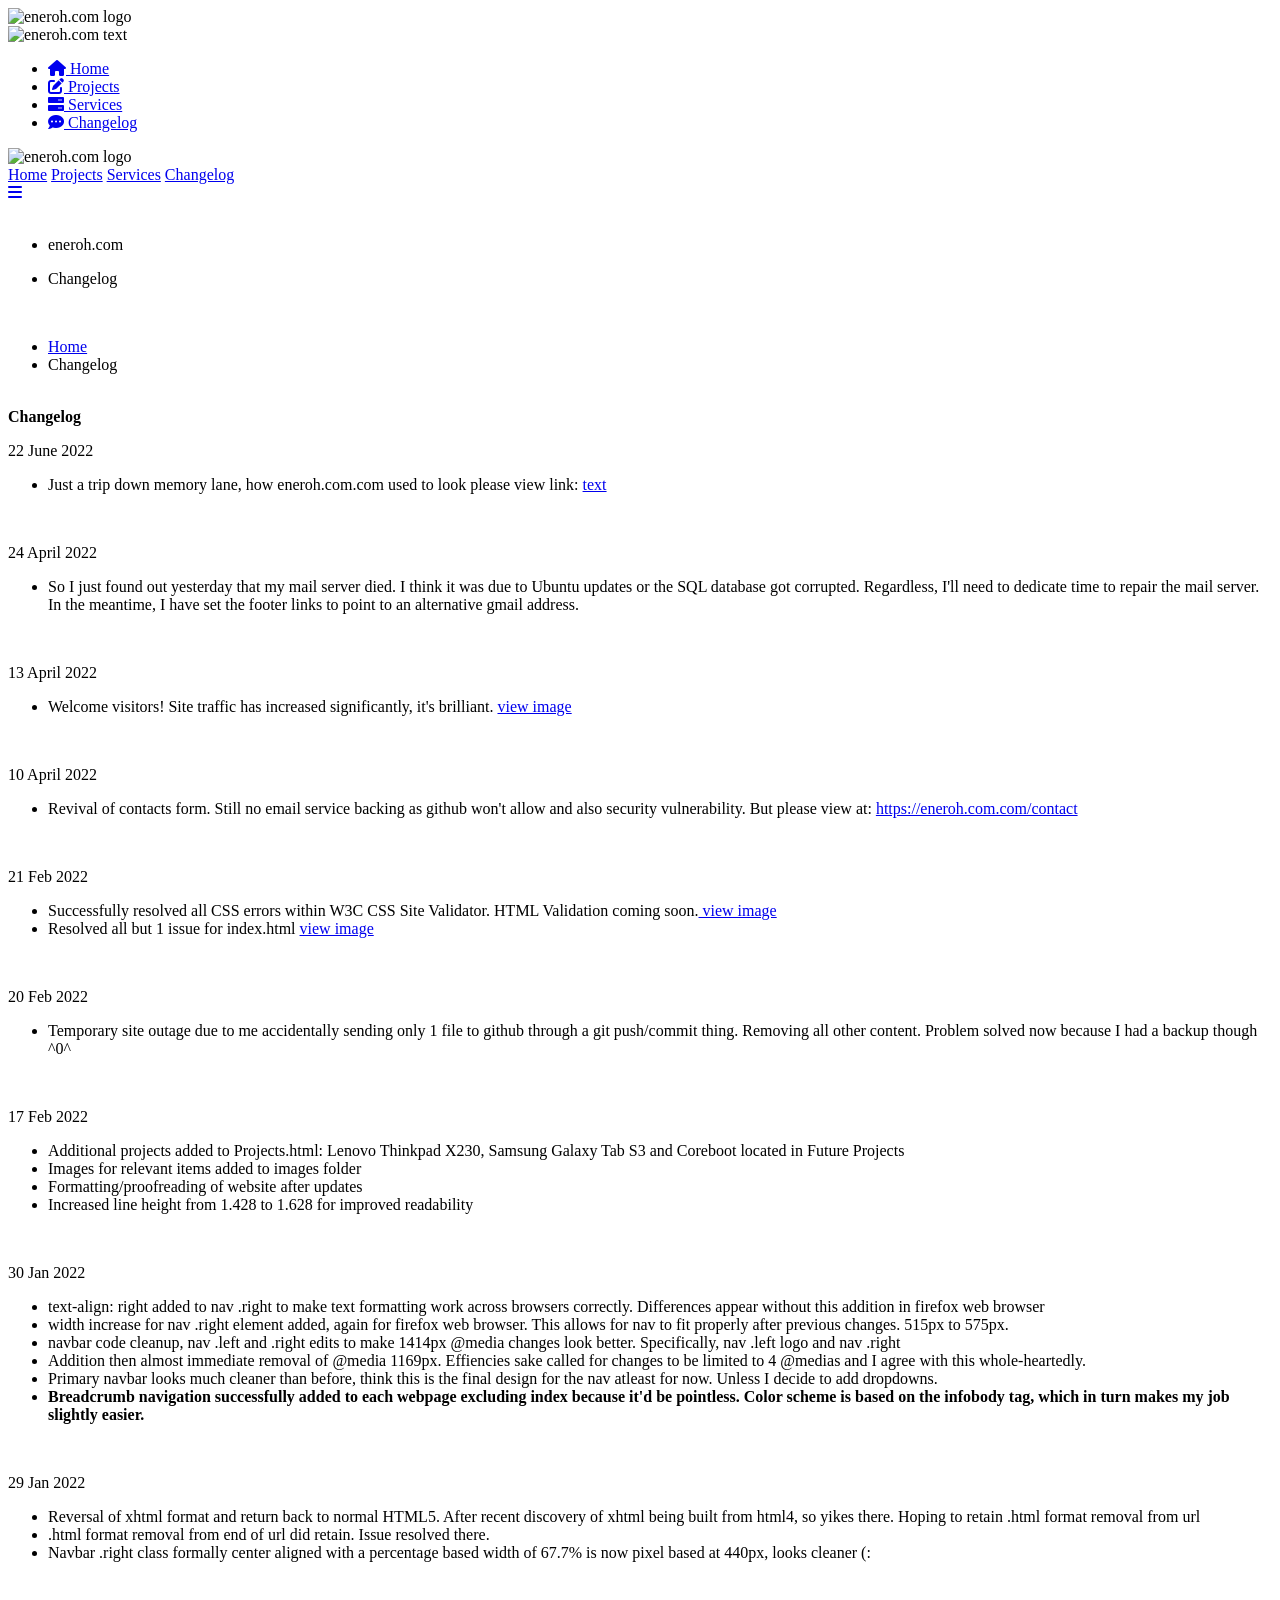
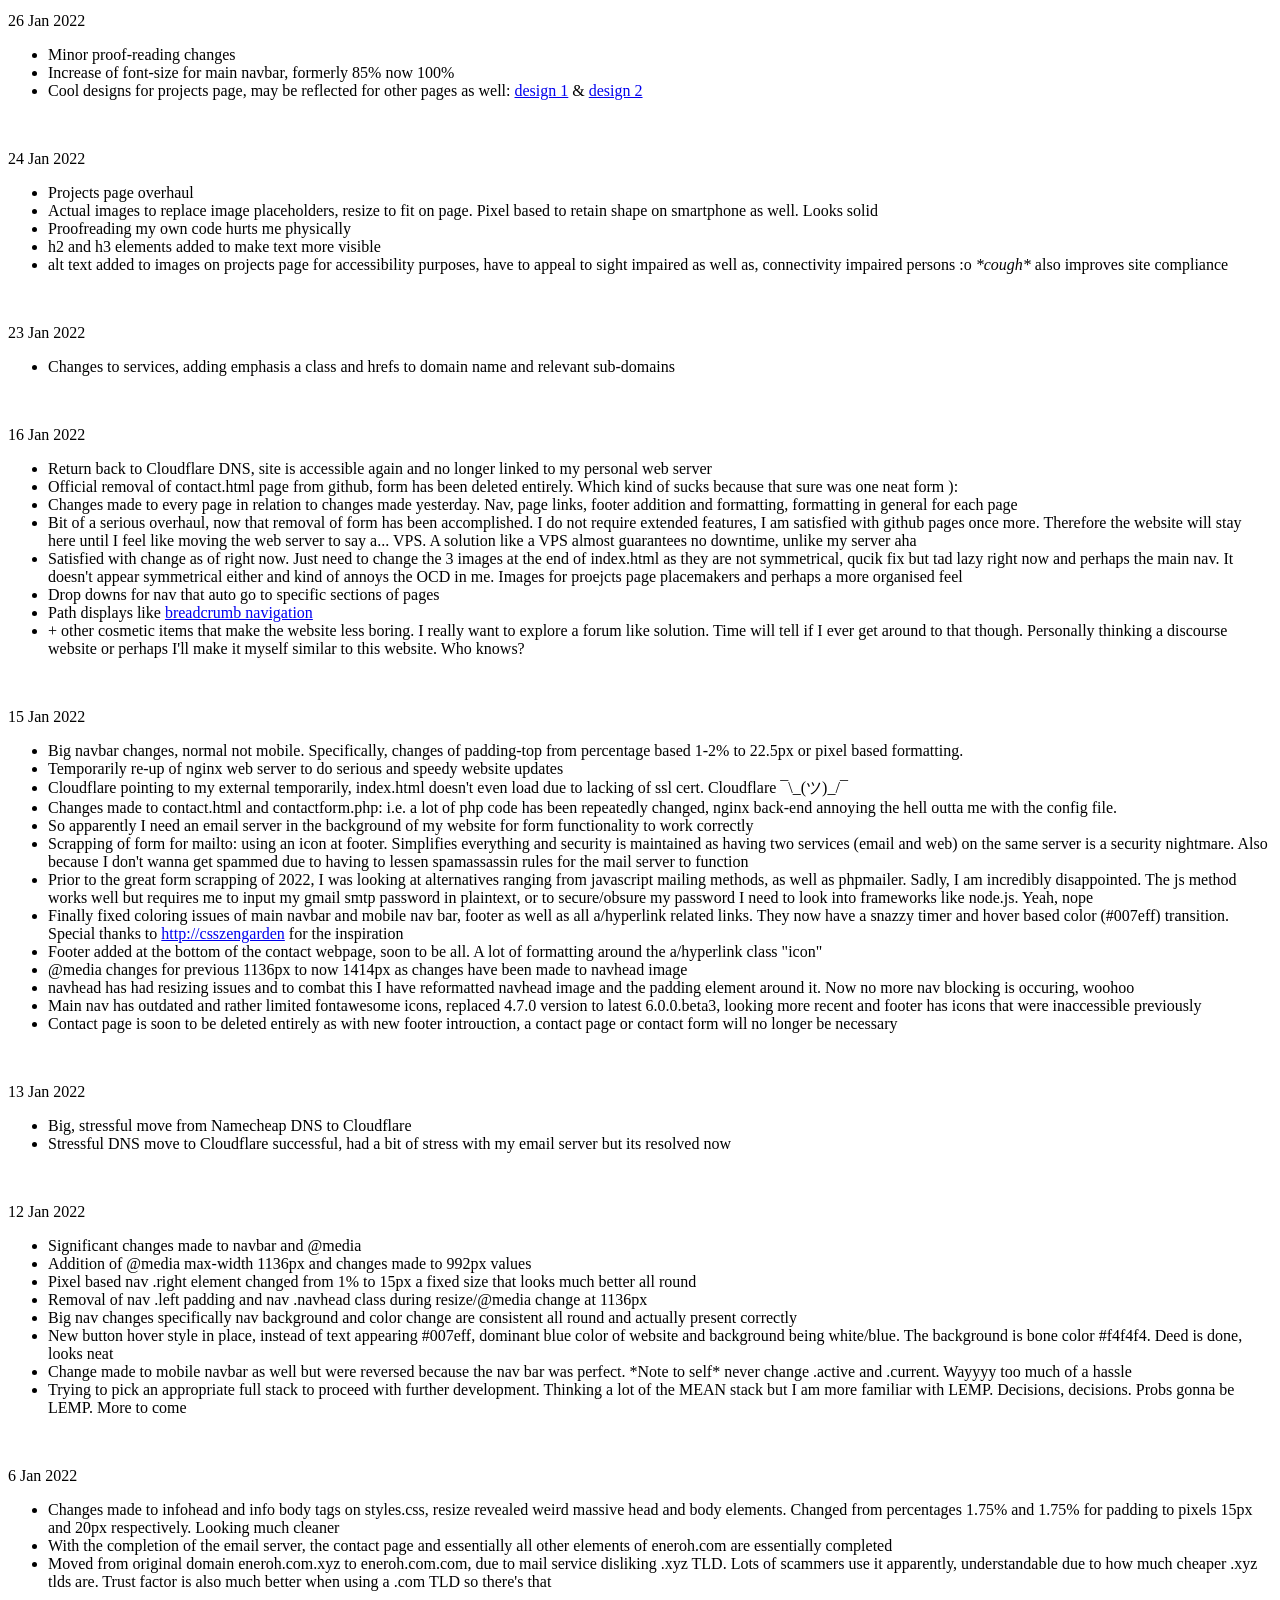
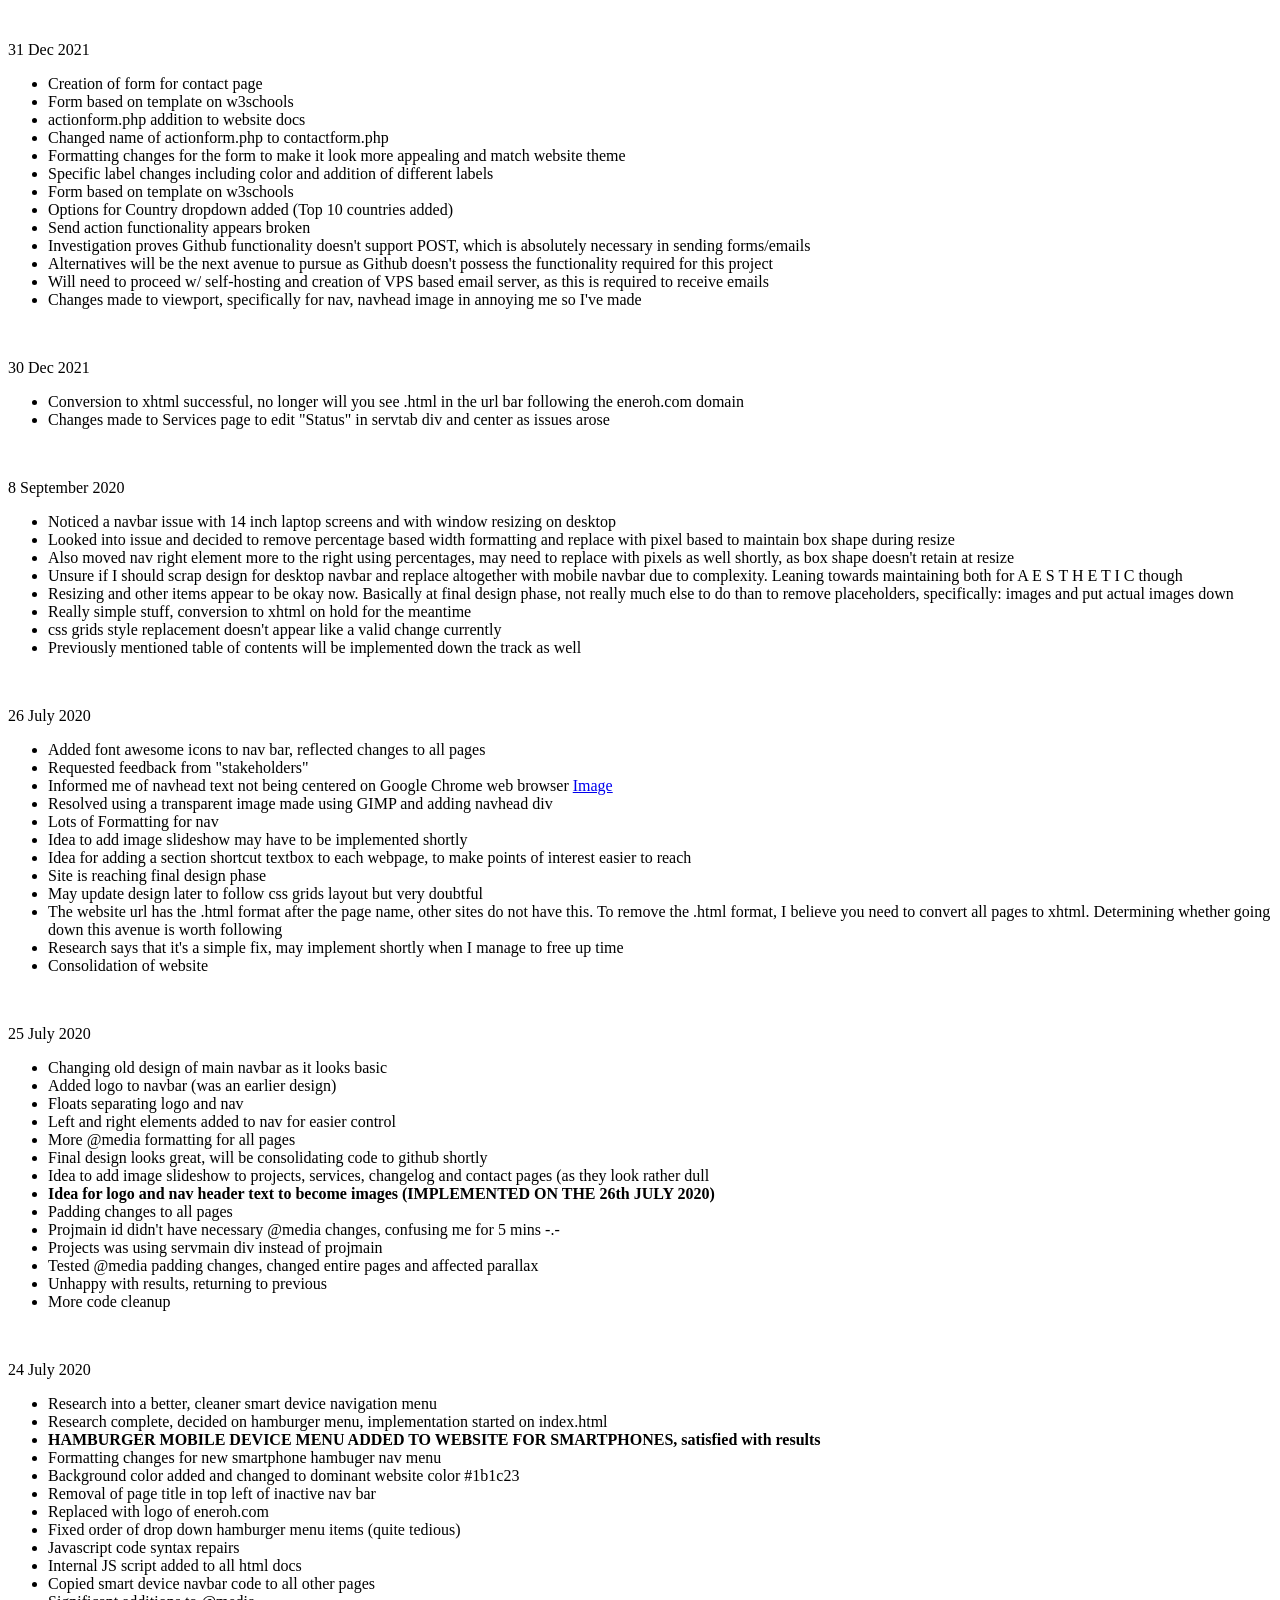
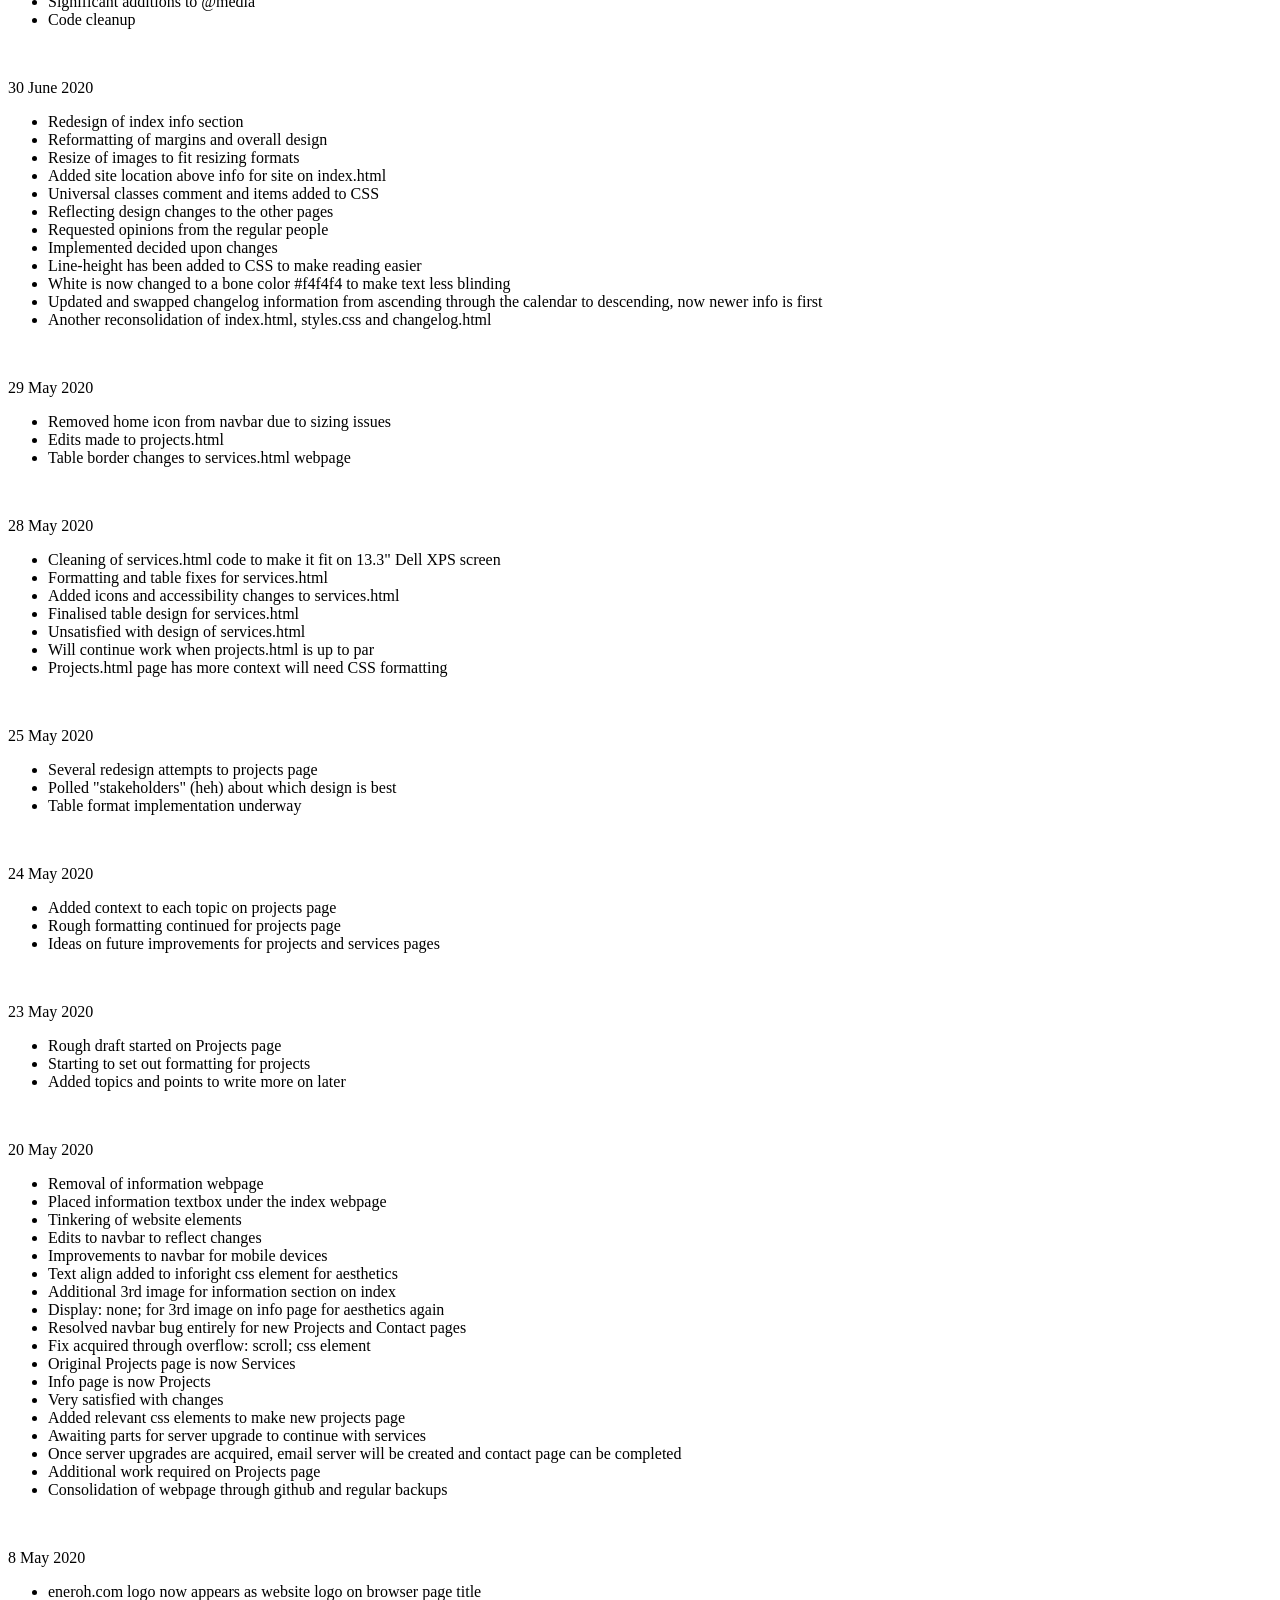
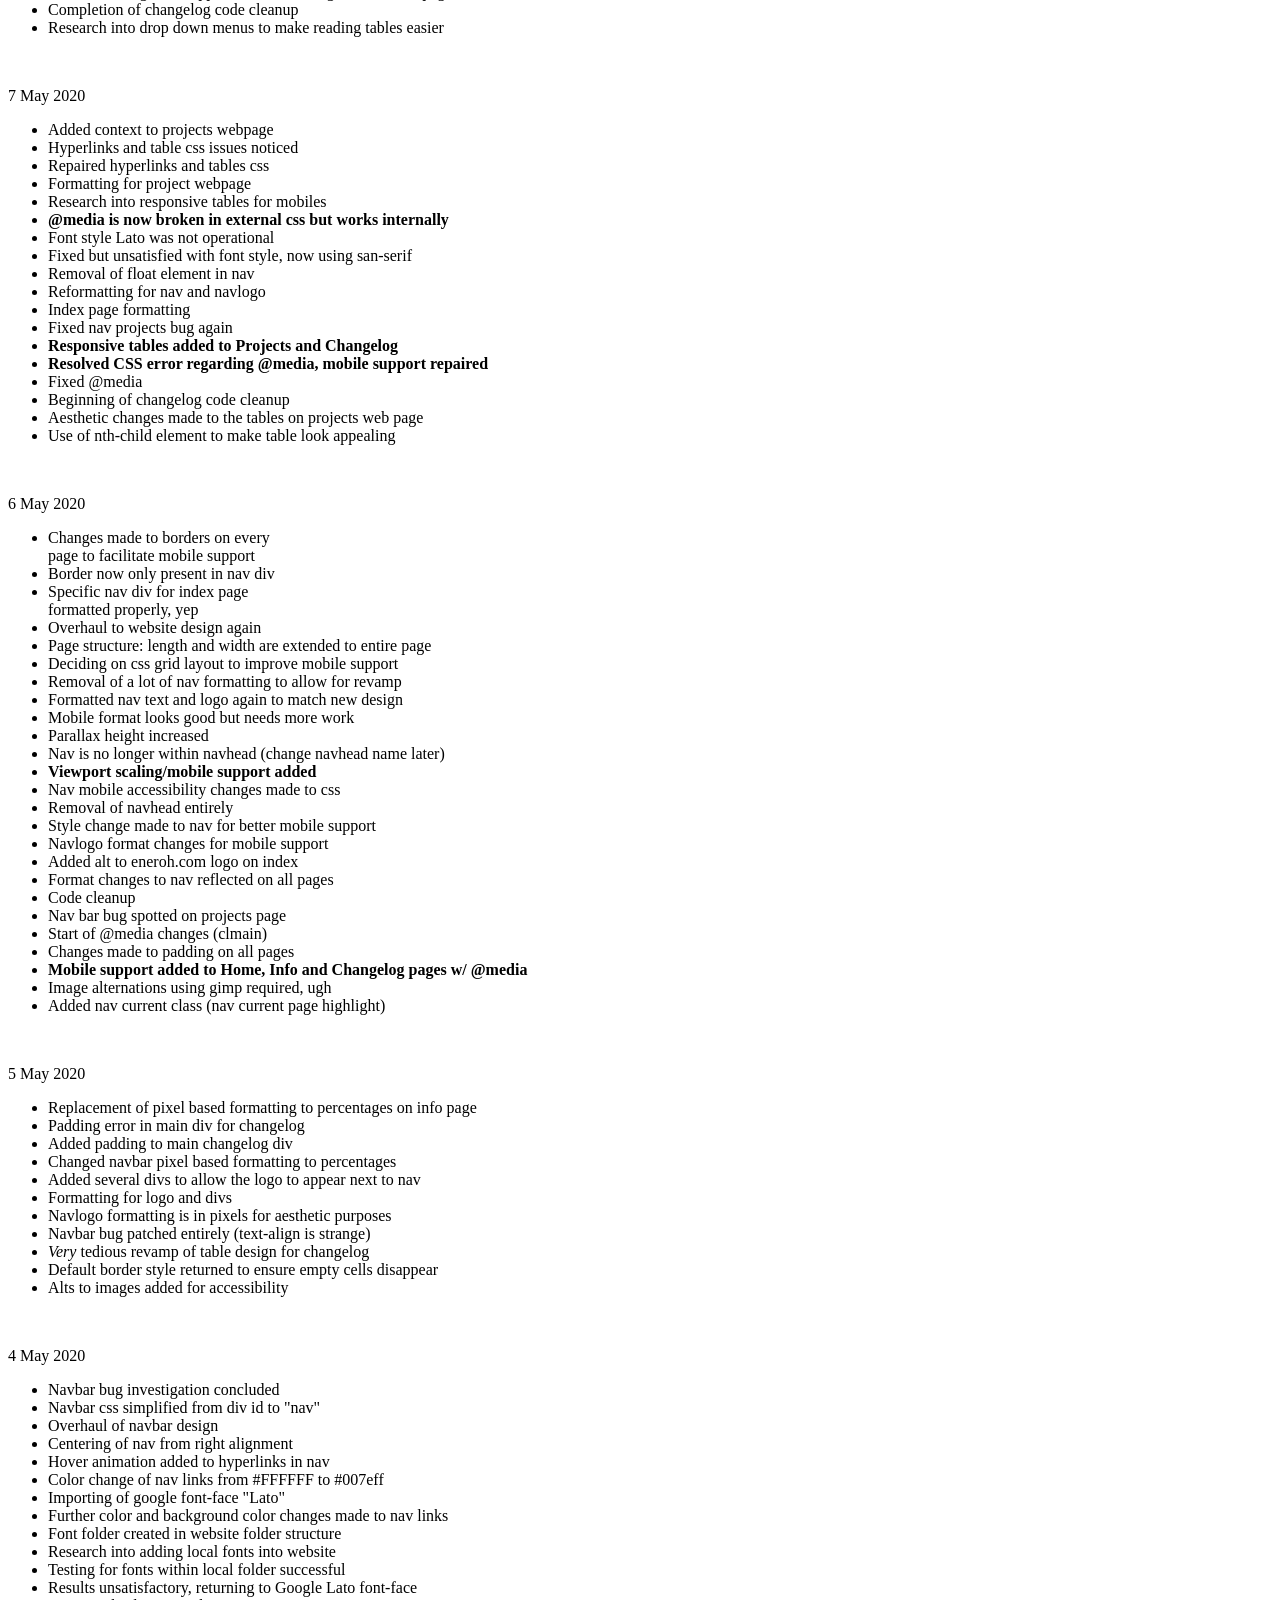
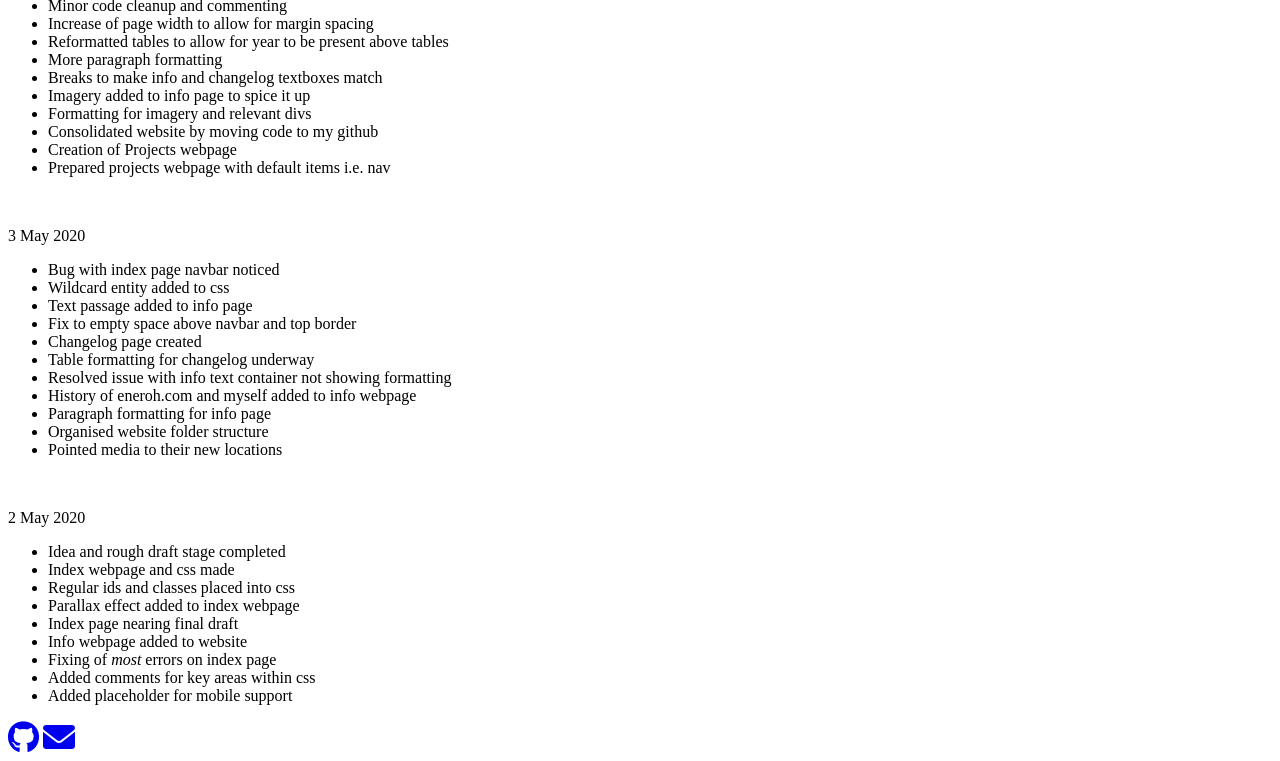
==== changelog.html @ 79eb27e5 "Update changelog.html" ====
<!DOCTYPE html>
<html>
	<head><title>Changelog | eneroh.com</title>
	<link rel="stylesheet" href="styles/styles.css">
	<link rel="stylesheet" href="https://cdnjs.cloudflare.com/ajax/libs/font-awesome/6.0.0-beta3/css/all.min.css">
	<link rel="icon" type="image/x-icon" href="../images/eneroh.png">
	<meta name="viewport" content="width=device-width, initial-scale=1.0">
	</head>
	<body>
		<section id="changelog">
			<nav>	
				<div class="left">
					<img src="../images/eneroh.png" alt="eneroh.com logo" width="48px">
					<div class="navhead">
						<img src="../images/navhead.png" alt="eneroh.com text" width="210px">
					</div>
				</div>
				<div class="right">
					<ul>	
						<li><a href="/index">
						<i class="fa-solid fa-house"></i> Home</a></li>
						<li><a href="/projects">
						<i class="fa-solid fa-pen-to-square"></i> Projects</a></li>
						<li><a href="/services">
						<i class="fa-solid fa-server"></i> Services</a></li>
						<li><a class="current" href="#">
						<i class="fa-solid fa-comment-dots"></i> Changelog</a></li>
					</ul>
				</div>
			</nav>
			<div class="navcont">
				<div class="navmain">
					<div class="navlogo">
						<img src="../images/eneroh.png" alt="eneroh.com logo" width="45px">
					</div>
					<div id="navitems">
						<a href="/index">Home</a>
						<a href="/projects">Projects</a>
						<a href="/services">Services</a>
						<a href="/#" class="active">Changelog</a>
					</div>
				<a href="javascript:void(0);" class="icon" onclick="myFunction()">
				<i class="fa fa-bars"></i>
				</a>
				</div>
			</div>
			<div id="clmain">
				<br>
				<div class="pagehead">
					<div class="pageleft"><ul><li>eneroh.com</li></ul></div>
					<div class="pageright"><ul><li>Changelog</li></ul></div>
				</div>
				<br>
					<ul class="breadcrumb">
 						<li><a href="/index">Home</a></li>
						<li>Changelog</li>
					</ul>
				<br>
				<div class="infohead"><b>Changelog</b></div>
				<div class="infobody">
					<p>22 June 2022</p>
				<ul>
					<li>Just a trip down memory lane, how eneroh.com.com used to look please view link: <a class="emphasis" href="../images/older_design.png">text</a></li>
				</ul>
				<br>
					<p>24 April 2022</p>
				<ul>
					<li>So I just found out yesterday that my mail server died. I think it was due to Ubuntu updates or the SQL database got corrupted. Regardless, I'll need to dedicate time to repair the mail server. In the meantime, I have set the footer links to point to an alternative gmail address.</li>
				</ul>
				<br>
					<p>13 April 2022</p>
				<ul>
					<li>Welcome visitors! Site traffic has increased significantly, it's brilliant. <a class="emphasis" href="../images/brilliant.png">view image</a></li>
				</ul>
				<br>
					<p>10 April 2022</p>
				<ul>
					<li>Revival of contacts form. Still no email service backing as github won't allow and also security vulnerability. But please view at: <a class="emphasis" href="https://eneroh.com.com/contact">https://eneroh.com.com/contact</a></li>
				</ul>
				<br>
					<p>21 Feb 2022</p>
				<ul>
					<li>Successfully resolved all CSS errors within W3C CSS Site Validator. HTML Validation coming soon.<a href="images/w3c_css.png" class="emphasis" alt"picture of successful w3c css validation"> view image</a></li>
					<li>Resolved all but 1 issue for index.html <a href="w3c_index.png" class="emphasis" alt="picture of successful index.html validation">view image</a></li>
				</ul>
				<br>
					<p>20 Feb 2022</p>
				<ul>
					<li>Temporary site outage due to me accidentally sending only 1 file to github through a git push/commit thing. Removing all other content.  Problem solved now because I had a backup though ^0^</li>
				</ul>
				<br>
					<p>17 Feb 2022</p>
				<ul>
					<li>Additional projects added to Projects.html: Lenovo Thinkpad X230, Samsung Galaxy Tab S3 and Coreboot located in Future Projects</li>
					<li>Images for relevant items added to images folder</li>
					<li>Formatting/proofreading of website after updates</li>
					<li>Increased line height from 1.428 to 1.628 for improved readability</li>
				</ul>
				<br>
					<p>30 Jan 2022</p>
				<ul>
					<li>text-align: right added to nav .right to make text formatting work across browsers correctly. Differences appear without this addition in firefox web browser</li>
					<li>width increase for nav .right element added, again for firefox web browser. This allows for nav to fit properly after previous changes. 515px to 575px.</li>
					<li>navbar code cleanup, nav .left and .right edits to make 1414px @media changes look better. Specifically, nav .left logo and nav .right</li>
					<li>Addition then almost immediate removal of @media 1169px. Effiencies sake called for changes to be limited to 4 @medias and I agree with this whole-heartedly.</li>
					<li>Primary navbar looks much cleaner than before, think this is the final design for the nav atleast for now. Unless I decide to add dropdowns.</li>
					<li><b>Breadcrumb navigation successfully added to each webpage excluding index because it'd be pointless. Color scheme is based on the infobody tag, which in turn makes my job slightly easier.</b></li>
				</ul>
				<br>
					<p>29 Jan 2022</p>
				<ul>
					<li>Reversal of xhtml format and return back to normal HTML5. After recent discovery of xhtml being built from html4, so yikes there. Hoping to retain .html format removal from url</li>
					<li>.html format removal from end of url did retain. Issue resolved there.</li>
					<li>Navbar .right class formally center aligned with a percentage based width of 67.7% is now pixel based at 440px, looks cleaner (:</li>
				</ul>
				<br>
					<p>26 Jan 2022</p>
				<ul>
					<li>Minor proof-reading changes</li>
					<li>Increase of font-size for main navbar, formerly 85% now 100%</li>
					<li>Cool designs for projects page, may be reflected for other pages as well: <a class="emphasis" href="https://raw.githubusercontent.com/Eneroh/Eneroh.github.io/master/images/design01.png">design 1</a> & <a class="emphasis" href="https://raw.githubusercontent.com/Eneroh/Eneroh.github.io/master/images/design02.png">design 2</a></li>
				</ul>
				<br>
					<p>24 Jan 2022</p>
				<ul>
					<li>Projects page overhaul</li>
					<li>Actual images to replace image placeholders, resize to fit on page. Pixel based to retain shape on smartphone as well. Looks solid</li>
					<li>Proofreading my own code hurts me physically</li>
					<li>h2 and h3 elements added to make text more visible</li>
					<li>alt text added to images on projects page for accessibility purposes, have to appeal to sight impaired as well as, connectivity impaired persons :o <i>*cough*</i> also improves site compliance</li>
				</ul>
				<br>
					<p>23 Jan 2022</p>
				<ul>
					<li>Changes to services, adding emphasis a class and hrefs to domain name and relevant sub-domains</li>
				</ul>
				<br>
					<p>16 Jan 2022</p>
				<ul>
					<li>Return back to Cloudflare DNS, site is accessible again and no longer linked to my personal web server</li>
					<li>Official removal of contact.html page from github, form has been deleted entirely. Which kind of sucks because that sure was one neat form ):</li>
					<li>Changes made to every page in relation to changes made yesterday. Nav, page links, footer addition and formatting, formatting in general for each page</li>
					<li>Bit of a serious overhaul, now that removal of form has been accomplished. I do not require extended features, I am satisfied with github pages once more.
					Therefore the website will stay here until I feel like moving the web server to say a... VPS. A solution like a VPS almost guarantees no downtime, unlike my server aha</li>
					<li>Satisfied with change as of right now. Just need to change the 3 images at the end of index.html as they are not symmetrical, qucik fix but tad lazy right now and perhaps the main nav.
					It doesn't appear symmetrical either and kind of annoys the OCD in me. Images for proejcts page placemakers and perhaps a more organised feel</li>
					<li>Drop downs for nav that auto go to specific sections of pages</li>
					<li>Path displays like <a href="https://www.w3schools.com/howto/howto_css_breadcrumbs.asp">breadcrumb navigation</a></li>
					<li>+ other cosmetic items that make the website less boring. I really want to explore a forum like solution. Time will tell if I ever get around to that though. Personally thinking a discourse website
					or perhaps I'll make it myself similar to this website. Who knows?</li>
				</ul>
				<br>
					<p>15 Jan 2022</p>
				<ul>
					<li>Big navbar changes, normal not mobile. Specifically, changes of padding-top from percentage based 1-2% to 22.5px or pixel based formatting.</li>
					<li>Temporarily re-up of nginx web server to do serious and speedy website updates</li>
					<li>Cloudflare pointing to my external temporarily, index.html doesn't even load due to lacking of ssl cert. Cloudflare ¯\_(ツ)_/¯</li>
					<li>Changes made to contact.html and contactform.php: i.e. a lot of php code has been repeatedly changed, nginx back-end annoying the hell outta me with the config file.</li>
					<li>So apparently I need an email server in the background of my website for form functionality to work correctly</li>
					<li>Scrapping of form for mailto:<myself> using an icon at footer. Simplifies everything and security is maintained as having two services (email and web) on the same server is a security nightmare.
					Also because I don't wanna get spammed due to having to lessen spamassassin rules for the mail server to function</li>
					<li>Prior to the great form scrapping of 2022, I was looking at alternatives ranging from javascript mailing methods, as well as phpmailer. Sadly, I am incredibly disappointed. The js method works well but requires me to 
					input my gmail smtp password in plaintext, or to secure/obsure my password I need to look into frameworks like node.js. Yeah, nope</li>
					<li>Finally fixed coloring issues of main navbar and mobile nav bar, footer as well as all a/hyperlink related links. They now have a snazzy timer and hover based color (#007eff) transition. 
					Special thanks to <a href="http://csszengarden.com">http://csszengarden</a> for the inspiration</li>
					<li>Footer added at the bottom of the contact webpage, soon to be all. A lot of formatting around the a/hyperlink class "icon"</li>
					<li>@media changes for previous 1136px to now 1414px as changes have been made to navhead image</li>
					<li>navhead has had resizing issues and to combat this I have reformatted navhead image and the padding element around it. Now no more nav blocking is occuring, woohoo</li>
					<li>Main nav has outdated and rather limited fontawesome icons, replaced 4.7.0 version to latest 6.0.0.beta3, looking more recent and footer has icons that were inaccessible previously</li>
					<li>Contact page is soon to be deleted entirely as with new footer introuction, a contact page or contact form will no longer be necessary</li>
				</ul>
				<br>
					<p>13 Jan 2022</p>
				<ul>
					<li>Big, stressful move from Namecheap DNS to Cloudflare</li>
					<li>Stressful DNS move to Cloudflare successful, had a bit of stress with my email server but its resolved now</li>
				</ul>
				<br>
					<p>12 Jan 2022</p>
				<ul>
					<li>Significant changes made to navbar and @media</li>
					<li>Addition of @media max-width 1136px and changes made to 992px values</li>
					<li>Pixel based nav .right element changed from 1% to 15px a fixed size that looks much better all round</li>
					<li>Removal of nav .left padding and nav .navhead class during resize/@media change at 1136px</li>
					<li>Big nav changes specifically nav background and color change are consistent all round and actually present correctly</li>
					<li>New button hover style in place, instead of text appearing #007eff, dominant blue color of website and background being white/blue. The background is bone color #f4f4f4. Deed is done, looks neat</li>
					<li>Change made to mobile navbar as well but were reversed because the nav bar was perfect. *Note to self* never change .active and .current. Wayyyy too much of a hassle</li>
					<li>Trying to pick an appropriate full stack to proceed with further development. Thinking a lot of the MEAN stack but I am more familiar with LEMP. Decisions, decisions. Probs gonna be LEMP. More to come</li>
				</ul>
				<br>
					<p>6 Jan 2022</p>
				<ul>
					<li>Changes made to infohead and info body tags on styles.css, resize revealed weird massive head and body elements. Changed from
					percentages 1.75% and 1.75% for padding to pixels 15px and 20px respectively. Looking much cleaner</li>
					<li>With the completion of the email server, the contact page and essentially all other elements of eneroh.com are essentially completed</li>
					<li>Moved from original domain eneroh.com.xyz to eneroh.com.com, due to mail service disliking .xyz TLD. Lots of scammers use it apparently, 
					understandable due to how much cheaper .xyz tlds are. Trust factor is also much better when using a .com TLD so there's that</li>
				</ul>
				<br>
					<p>31 Dec 2021</p>
				<ul>
					<li>Creation of form for contact page</li>
					<li>Form based on template on w3schools</li>
					<li>actionform.php addition to website docs</li>
					<li>Changed name of actionform.php to contactform.php</li>
					<li>Formatting changes for the form to make it look more appealing and match website theme</li>
					<li>Specific label changes including color and addition of different labels</li>
					<li>Form based on template on w3schools</li>
					<li>Options for Country dropdown added (Top 10 countries added)</li>
					<li>Send action functionality appears broken</li>
					<li>Investigation proves Github functionality doesn't support POST, which is absolutely necessary in sending forms/emails</li>
					<li>Alternatives will be the next avenue to pursue as Github doesn't possess the functionality required for this project</li>
					<li>Will need to proceed w/ self-hosting and creation of VPS based email server, as this is required to receive emails</li>
					<li>Changes made to viewport, specifically for nav, navhead image in annoying me so I've made</li>
				</ul>
				<br>
					<p>30 Dec 2021</p>
				<ul>
					<li>Conversion to xhtml successful, no longer will you see .html in the url bar following the eneroh.com domain</li>
					<li>Changes made to Services page to edit "Status" in servtab div and center as issues arose</li>
				</ul>
				<br>
					<p>8 September 2020</p>
				<ul>
					<li>Noticed a navbar issue with 14 inch laptop screens and with window resizing on desktop</li>
					<li>Looked into issue and decided to remove percentage based width formatting and replace with pixel based to maintain box shape during resize</li>
					<li>Also moved nav right element more to the right using percentages, may need to replace with pixels as well shortly, as box shape doesn't retain at resize</li>
					<li>Unsure if I should scrap design for desktop navbar and replace altogether with mobile navbar due to complexity. Leaning towards maintaining both for A E S T H E T I C though</li>
					<li>Resizing and other items appear to be okay now. Basically at final design phase, not really much else to do than to remove placeholders, specifically: images and put actual images down</li>
					<li>Really simple stuff, conversion to xhtml on hold for the meantime</li>
					<li>css grids style replacement doesn't appear like a valid change currently</li>
					<li>Previously mentioned table of contents will be implemented down the track as well</li>
				</ul>
				<br>
					<p>26 July 2020</p>
				<ul>
					<li>Added font awesome icons to nav bar, reflected changes to all pages</li>
					<li>Requested feedback from "stakeholders"</li>
					<li>Informed me of navhead text not being centered on Google Chrome web browser <a href="../images/navissue.png">Image</a></li>
					<li>Resolved using a transparent image made using GIMP and adding navhead div</li>
					<li>Lots of Formatting for nav</li>
					<li>Idea to add image slideshow may have to be implemented shortly</li>
					<li>Idea for adding a section shortcut textbox to each webpage, to make points of interest easier to reach</li>
					<li>Site is reaching final design phase</li>
					<li>May update design later to follow css grids layout but very doubtful</li>
					<li>The website url has the .html format after the page name, other sites do not have this. To remove the .html format, I believe you need to convert all pages to xhtml. Determining whether going down this avenue is worth following</li>
					<li>Research says that it's a simple fix, may implement shortly when I manage to free up time</li>
					<li>Consolidation of website</li>
				</ul>
				<br>
					<p>25 July 2020</p>
				<ul>
					<li>Changing old design of main navbar as it looks basic</li>
					<li>Added logo to navbar (was an earlier design)</li>
					<li>Floats separating logo and nav</li>
					<li>Left and right elements added to nav for easier control</li>
					<li>More @media formatting for all pages</li>
					<li>Final design looks great, will be consolidating code to github shortly</li>
					<li>Idea to add image slideshow to projects, services, changelog and contact pages (as they look rather dull</li>
					<li><b>Idea for logo and nav header text to become images (IMPLEMENTED ON THE 26th JULY 2020)</b></li>
					<li>Padding changes to all pages</li>
					<li>Projmain id didn't have necessary @media changes, confusing me for 5 mins -.-</li>
					<li>Projects was using servmain div instead of projmain</li>
					<li>Tested @media padding changes, changed entire pages and affected parallax</li>
					<li>Unhappy with results, returning to previous</li>
					<li>More code cleanup</li>
				</ul>
				<br>
					<p>24 July 2020</p>
				<ul>
					<li>Research into a better, cleaner smart device navigation menu</li>
					<li>Research complete, decided on hamburger menu, implementation started on index.html</li>
					<li><b>HAMBURGER MOBILE DEVICE MENU ADDED TO WEBSITE FOR SMARTPHONES, satisfied with results</b></li>
					<li>Formatting changes for new smartphone hambuger nav menu</li>
					<li>Background color added and changed to dominant website color #1b1c23</li>
					<li>Removal of page title in top left of inactive nav bar</li>
					<li>Replaced with logo of eneroh.com</li>
					<li>Fixed order of drop down hamburger menu items (quite tedious)</li>
					<li>Javascript code syntax repairs</li>
					<li>Internal JS script added to all html docs</li>
					<li>Copied smart device navbar code to all other pages</li>
					<li>Significant additions to @media</li>
					<li>Code cleanup</li>
				</ul>
				<br>
					<p>30 June 2020</p>
				<ul>
					<li>Redesign of index info section</li>
					<li>Reformatting of margins and overall design</li>
					<li>Resize of images to fit resizing formats</li>
					<li>Added site location above info for site on index.html</li>
					<li>Universal classes comment and items added to CSS</li>
					<li>Reflecting design changes to the other pages</li>
					<li>Requested opinions from the regular people</li>
					<li>Implemented decided upon changes</li>
					<li>Line-height has been added to CSS to make reading easier</li>
					<li>White is now changed to a bone color #f4f4f4 to make text less blinding</li>
					<li>Updated and swapped changelog information from ascending through the calendar
					to descending, now newer info is first</li>
					<li>Another reconsolidation of index.html, styles.css and changelog.html</li>
				</ul>
				<br>
					<p>29 May 2020</p>
					<ul>
						<li>Removed home icon from navbar due to sizing issues</li>
						<li>Edits made to projects.html</li>
						<li>Table border changes to services.html webpage</li>
					</ul>
				<br>
						<p>28 May 2020</p>
					<ul>
						<li>Cleaning of services.html code to make it fit on 13.3" Dell XPS screen</li>
						<li>Formatting and table fixes for services.html</li>
						<li>Added icons and accessibility changes to services.html</li>
						<li>Finalised table design for services.html</li>
						<li>Unsatisfied with design of services.html</li>
						<li>Will continue work when projects.html is up to par</li>
						<li>Projects.html page has more context will need CSS formatting</li>
					</ul>
				<br>
						<p>25 May 2020</p>
					<ul>
						<li>Several redesign attempts to projects page</li>
						<li>Polled "stakeholders" (heh) about which design is best</li>
						<li>Table format implementation underway</li>
					</ul>
				<br>
						<p>24 May 2020</p>
					<ul>
						<li>Added context to each topic on projects page</li>
						<li>Rough formatting continued for projects page</li>											<li>Ideas on future improvements for projects and services pages</li>
					</ul>
				<br>
						<p>23 May 2020</p>
					<ul>
						<li>Rough draft started on Projects page</li>
						<li>Starting to set out formatting for projects</li>
						<li>Added topics and points to write more on later</li>
					</ul>
				<br>
						<p>20 May 2020</p>
					<ul>
						<li>Removal of information webpage</li>
						<li>Placed information textbox under the index webpage</li>
						<li>Tinkering of website elements</li>
						<li>Edits to navbar to reflect changes</li>
						<li>Improvements to navbar for mobile devices</li>
						<li>Text align added to inforight css element for 
						aesthetics</li>
						<li>Additional 3rd image for information section on index</li>
						<li>Display: none; for 3rd image on info page for 
						aesthetics again</li>
						<li>Resolved navbar bug entirely for new Projects and 
						Contact pages</li>
						<li>Fix acquired through overflow: scroll; css element</li>
						<li>Original Projects page is now Services</li>
						<li>Info page is now Projects</li>
						<li>Very satisfied with changes</li>
						<li>Added relevant css elements to make new projects page</li>
						<li>Awaiting parts for server upgrade to continue with 
						services</li>
						<li>Once server upgrades are acquired, email server will 
						be created
						and contact page can be completed</li>
						<li>Additional work required on Projects page</li>
						<li>Consolidation of webpage through github and regular 
						backups</li>
					</ul>
				<br>
						<p>8 May 2020</p>
					<ul>
						<li>eneroh.com logo now appears as website logo on browser 
						page title</li>
						<li>Completion of changelog code cleanup</li>
						<li>Research into drop down menus to make reading tables 
						easier</li>
					</ul>
				<br>
						<p>7 May 2020</p>
					<ul>
						<li>Added context to projects webpage</li>
						<li>Hyperlinks and table css issues noticed</li>
						<li>Repaired hyperlinks and tables css</li>
						<li>Formatting for project webpage</li>
						<li>Research into responsive tables for mobiles</li>
						<li><b>@media is now broken in external css but works 
						internally</b></li>
						<li>Font style Lato was not operational</li>
						<li>Fixed but unsatisfied with font style, now using 
						san-serif</li>
						<li>Removal of float element in nav</li>
						<li>Reformatting for nav and navlogo</li>
						<li>Index page formatting</li>
						<li>Fixed nav projects bug again</li>
						<li><b>Responsive tables added to Projects and 
						Changelog</b></li>
						<li><b>Resolved CSS error regarding @media, mobile support 
						repaired</b></li>
						<li>Fixed @media</li>
						<li>Beginning of changelog code cleanup</li>
						<li>Aesthetic changes made to the tables on projects 
						web page</li>
						<li>Use of nth-child element to make table look appealing</li>
					</ul>
				<br>
						<p>6 May 2020</p>
					<ul>
						<li>Changes made to borders on every 
						<br>page to facilitate mobile support</li>
						<li>Border now only present in nav div</li>
						<li>Specific nav div for index page
						<br>formatted properly, yep</li>
						<li>Overhaul to website design again</li>
						<li>Page structure: length and width are extended 
						to entire page</li>
						<li>Deciding on css grid layout to improve mobile support</li>
						<li>Removal of a lot of nav formatting to allow for 
						revamp</li>
						<li>Formatted nav text and logo again to match new design</li>
						<li>Mobile format looks good but needs more work</li>
						<li>Parallax height increased</li>
						<li>Nav is no longer within navhead (change navhead 
						name later)</li>
						<li><b>Viewport scaling/mobile support added</b></li>
						<li>Nav mobile accessibility changes made to css</li>
						<li>Removal of navhead entirely</li>
						<li>Style change made to nav for better mobile support</li>
						<li>Navlogo format changes for mobile support</li>
						<li>Added alt to eneroh.com logo on index</li>
						<li>Format changes to nav reflected on all pages</li>
						<li>Code cleanup</li>
						<li>Nav bar bug spotted on projects page</li>
						<li>Start of @media changes (clmain)</li>
						<li>Changes made to padding on all pages</li>
						<li><b>Mobile support added to Home, Info and 
						Changelog pages w/ @media</b></li>
						<li>Image alternations using gimp required, ugh</li>
						<li>Added nav current class (nav current page highlight)</li>
					</ul>
				<br>
						<p>5 May 2020</p>
					<ul>
						<li>Replacement of pixel based formatting to 
						percentages on info page</li>
						<li>Padding error in main div for changelog</li>
						<li>Added padding to main changelog div</li>
						<li>Changed navbar pixel based formatting to percentages</li>
						<li>Added several divs to allow the logo to appear 
						next to nav</li>
						<li>Formatting for logo and divs</li>
						<li>Navlogo formatting is in pixels for aesthetic 
						purposes</li>
						<li>Navbar bug patched entirely (text-align is strange)</li>
						<li><i>Very</i> tedious revamp of table design for 
						changelog</li>
						<li>Default border style returned to ensure empty
						cells disappear</li>
						<li>Alts to images added for accessibility</li>
					</ul>
				<br>
						<p>4 May 2020</p>
					<ul>
						<li>Navbar bug investigation concluded</li>
						<li>Navbar css simplified from div id to "nav"</li>
						<li>Overhaul of navbar design</li>
						<li>Centering of nav from right alignment</li>
						<li>Hover animation added to hyperlinks in nav</li>
						<li>Color change of nav links from #FFFFFF to #007eff</li>
						<li>Importing of google font-face "Lato"</li>
						<li>Further color and background color changes made
						to nav links</li>
						<li>Font folder created in website folder structure</li>
						<li>Research into adding local fonts into website</li>
						<li>Testing for fonts within local folder successful</li>
						<li>Results unsatisfactory, returning to Google Lato 
						font-face</li>
						<li>Minor code cleanup and commenting</li>
						<li>Increase of page width to allow for margin spacing</li>		
						<li>Reformatted tables to allow for year to be 
						present above tables</li>
						<li>More paragraph formatting</li>
						<li>Breaks to make info and changelog textboxes match</li>
						<li>Imagery added to info page to spice it up</li>	
						<li>Formatting for imagery and relevant divs</li>
						<li>Consolidated website by moving code to my github</li>
						<li>Creation of Projects webpage</li>
						<li>Prepared projects webpage with default items i.e. nav</li>
					</ul>
					<br>
						<p>3 May 2020</p>
					<ul>
						<li>Bug with index page navbar noticed</li>	
						<li>Wildcard entity added to css</li>
						<li>Text passage added to info page</li>
						<li>Fix to empty space above navbar and top border</li>
						<li>Changelog page created</li>
						<li>Table formatting for changelog underway</li>
						<li>Resolved issue with info text container not showing
						formatting</li>
						<li>History of eneroh.com and myself added to info webpage</li>
						<li>Paragraph formatting for info page</li>
						<li>Organised website folder structure</li>
						<li>Pointed media to their new locations</li>
					</ul>
				<br>
						<p>2 May 2020</p>
						<ul>
						<li>Idea and rough draft stage completed</li>
						<li>Index webpage and css made</li>
						<li>Regular ids and classes placed into css</li>
						<li>Parallax effect added to index webpage</li>
						<li>Index page nearing final draft</li>
						<li>Info webpage added to website</li>
						<li>Fixing of <i>most</i> errors on index page</li>
						<li>Added comments for key areas within css</li>
						<li>Added placeholder for mobile support</li>
					</ul>	
				</div>
			</div>
			<footer>
				<div class="footer">
					<a class="icon" href="https://github.com/Eneroh"><i class="fa-brands fa-github fa-2x" aria-hidden="true"></i></a>
					<a class="icon" href="mailto:kaolininduce@gmail.com"><i class="fa-solid fa-envelope fa-2x" aria-hidden="true"></i></a>
				</div>
			</footer>
		</section>
<script>
function myFunction() {
  var x = document.getElementById("navitems");
  if (x.style.display === "block") {
    x.style.display = "none";
    } else {
    x.style.display = "block";
  }
}
</script>
	</body>
</html>
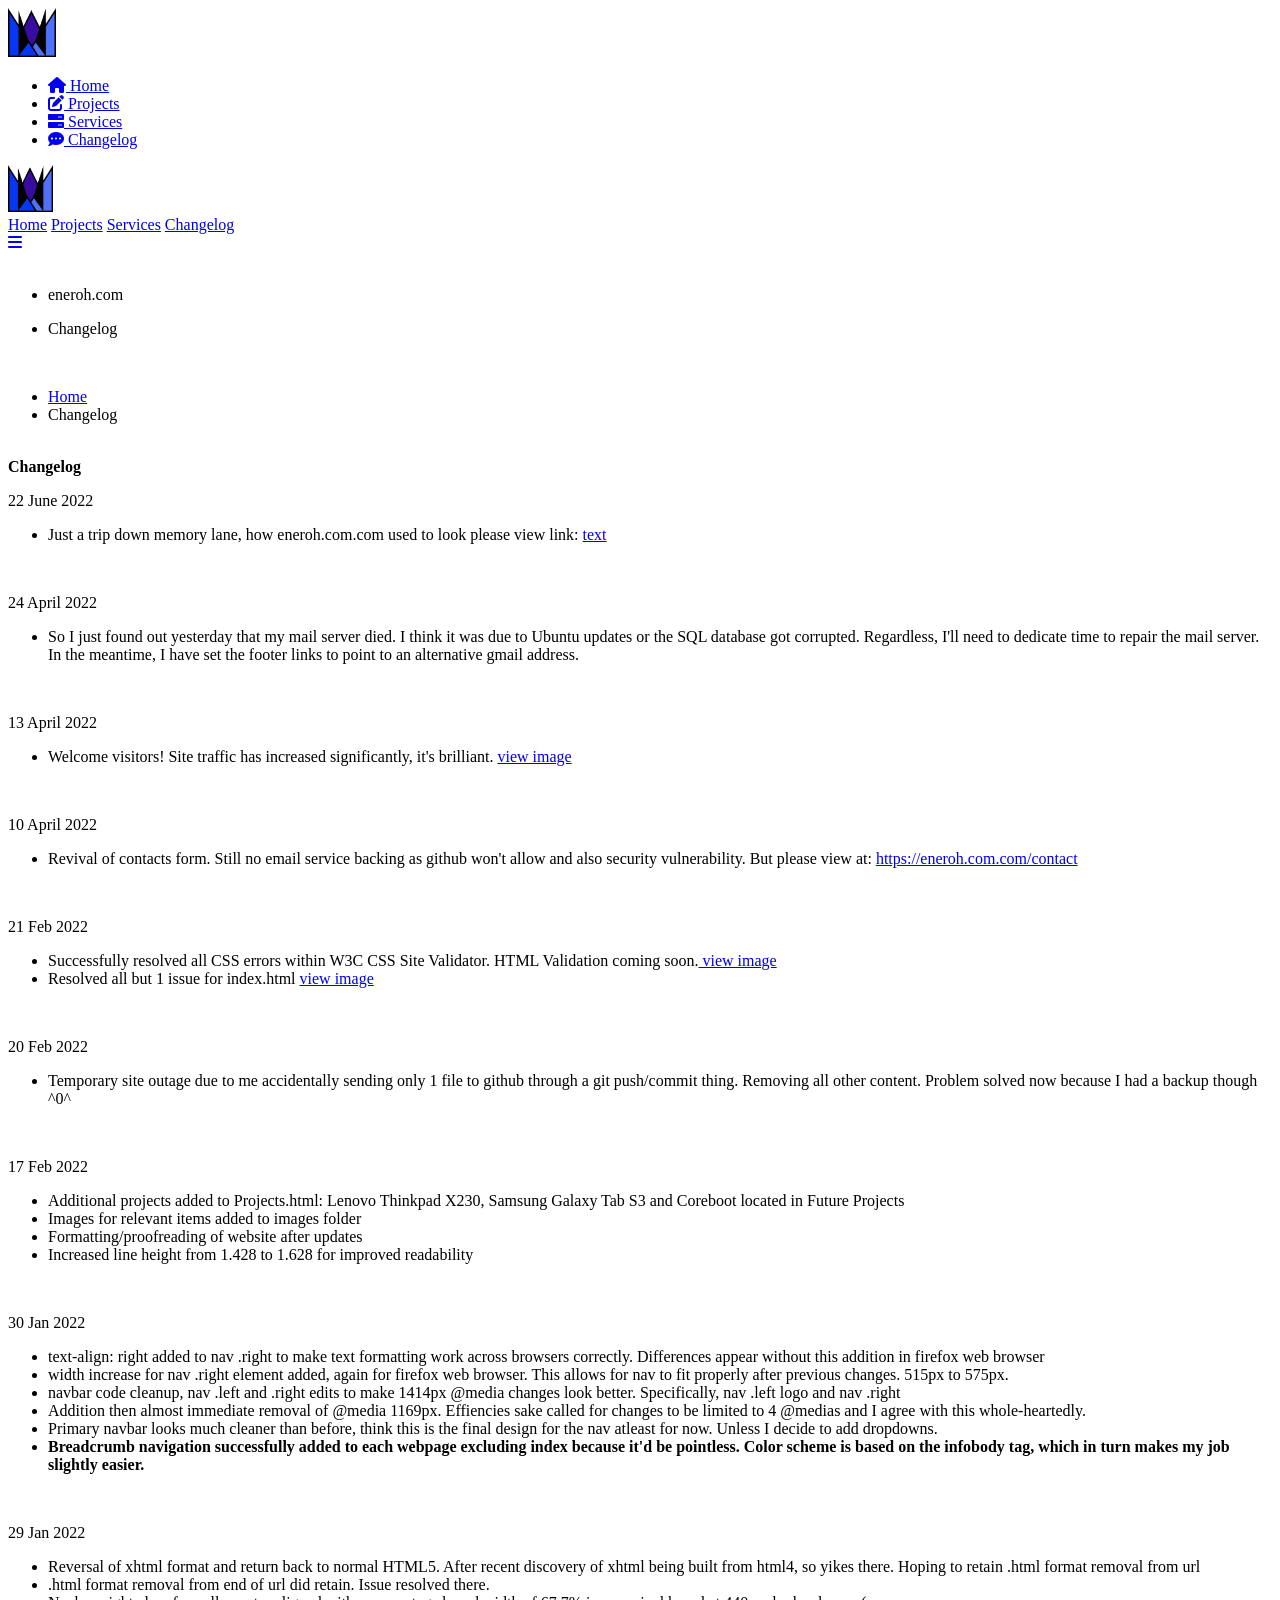
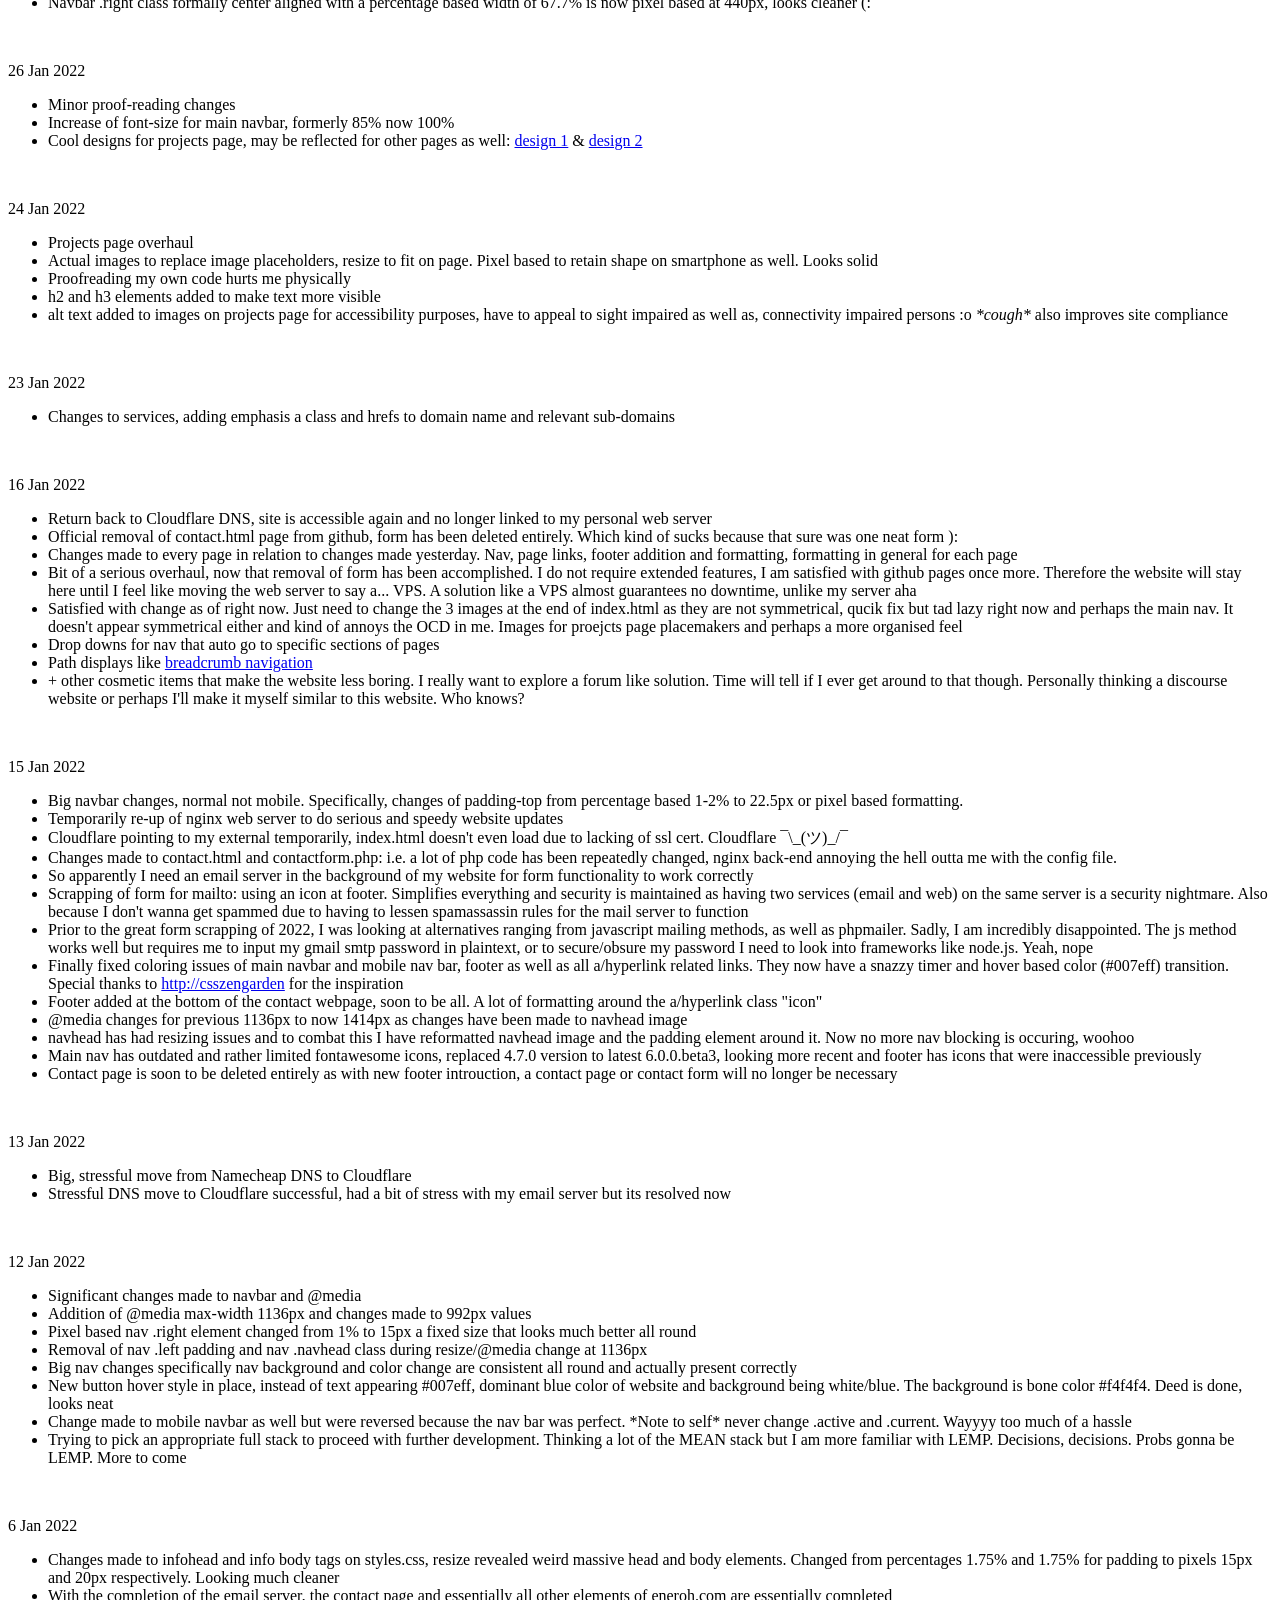
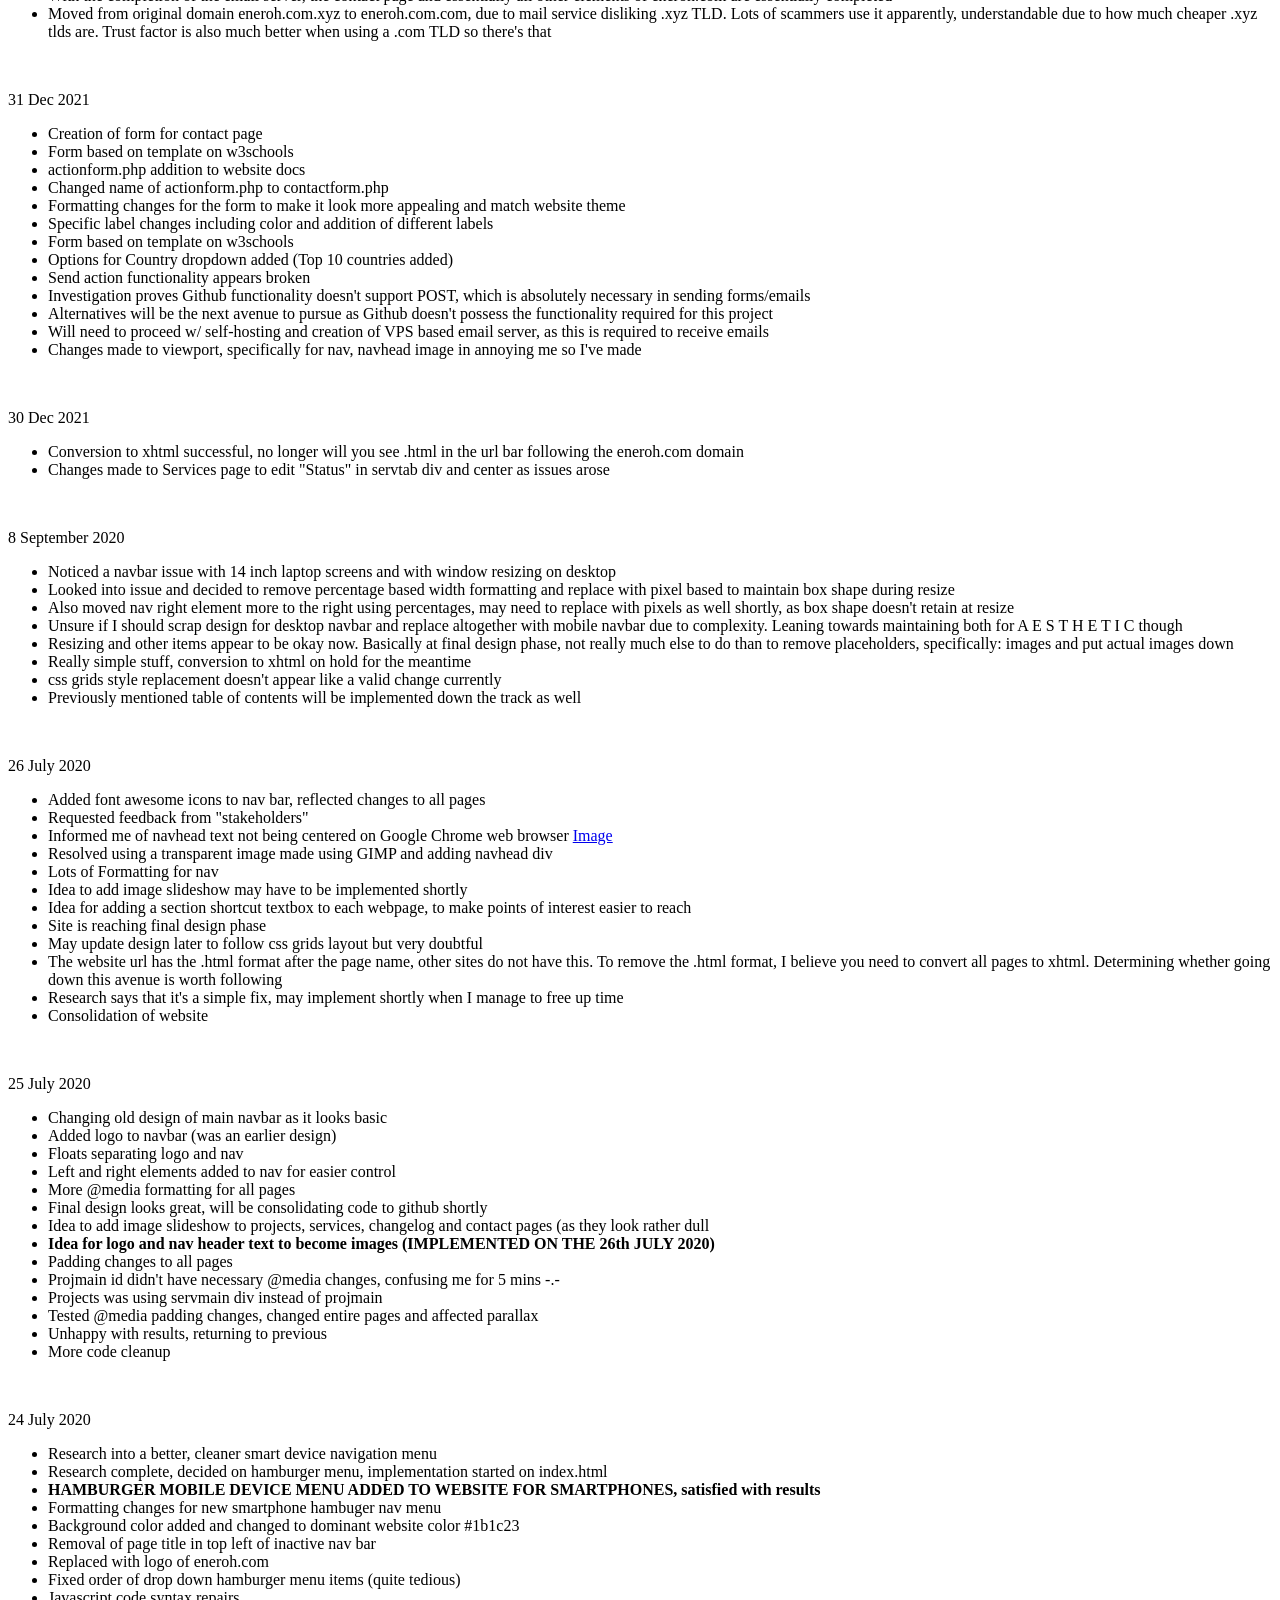
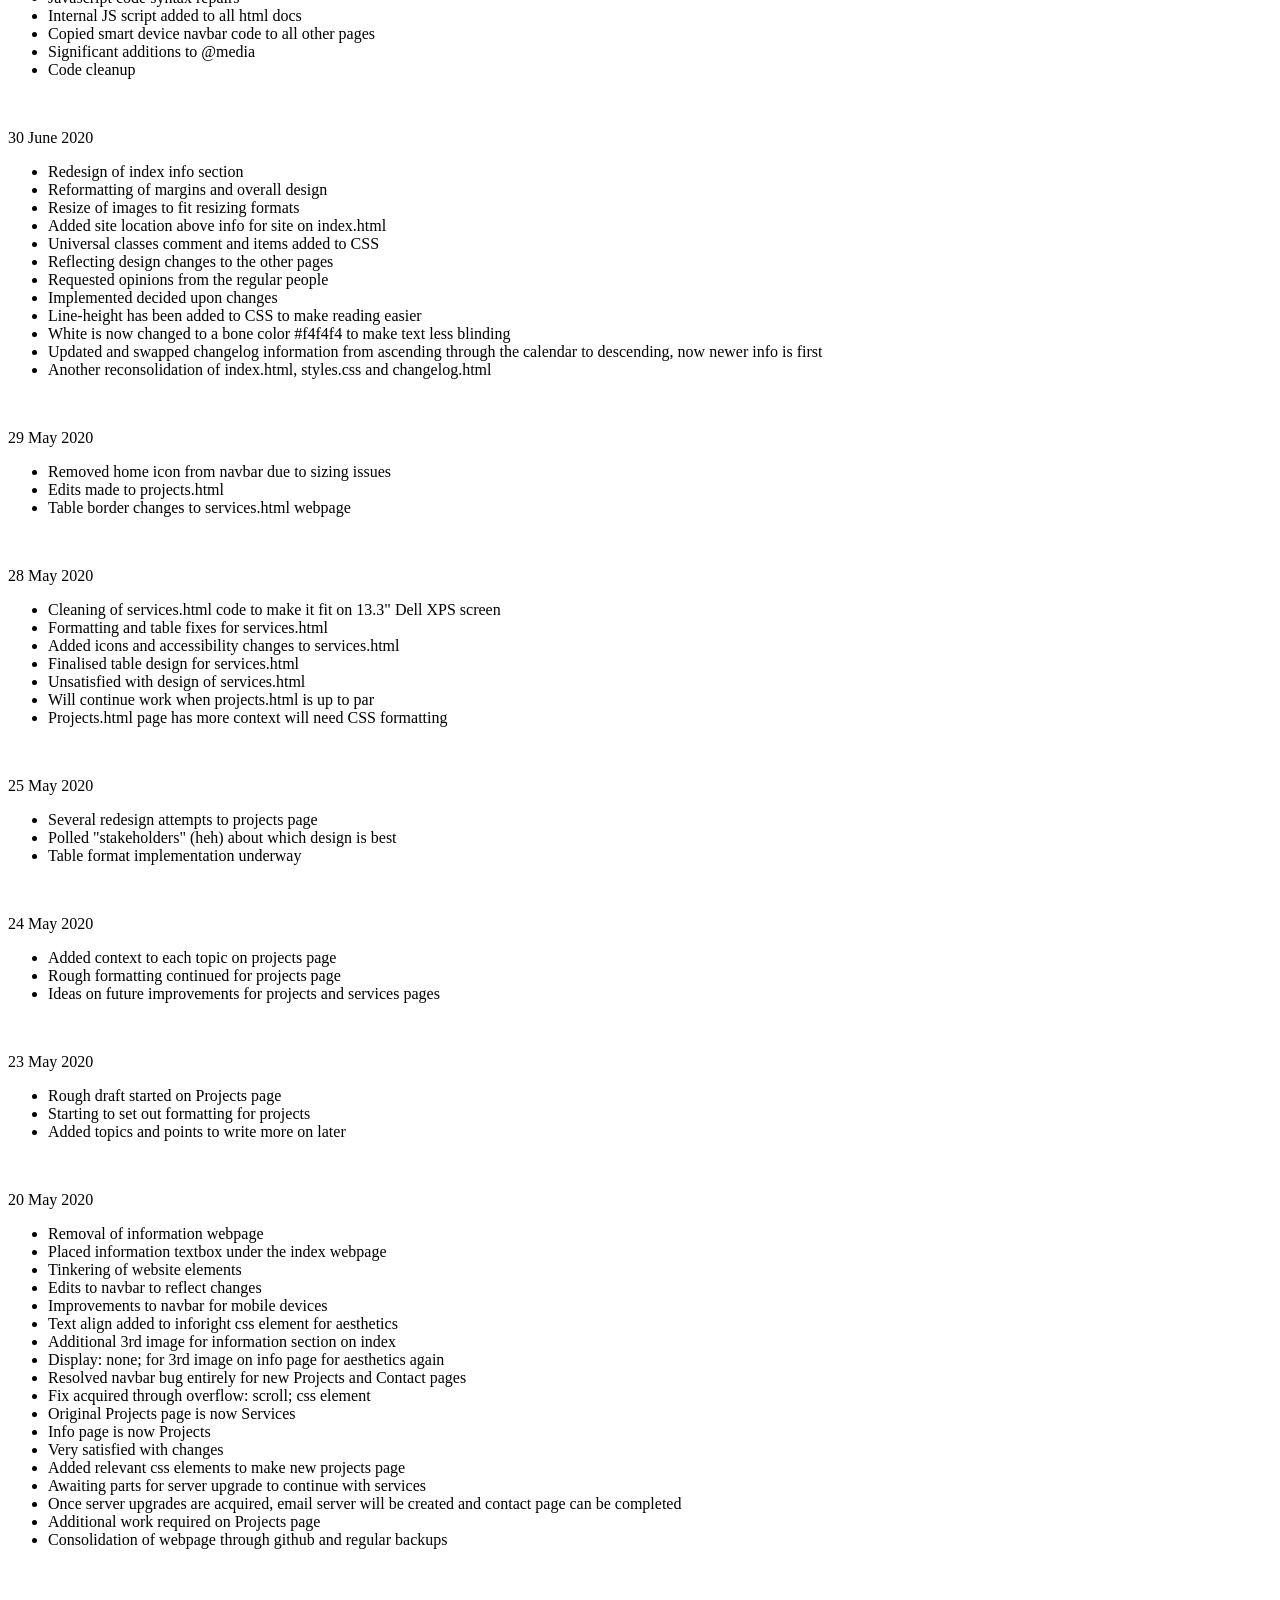
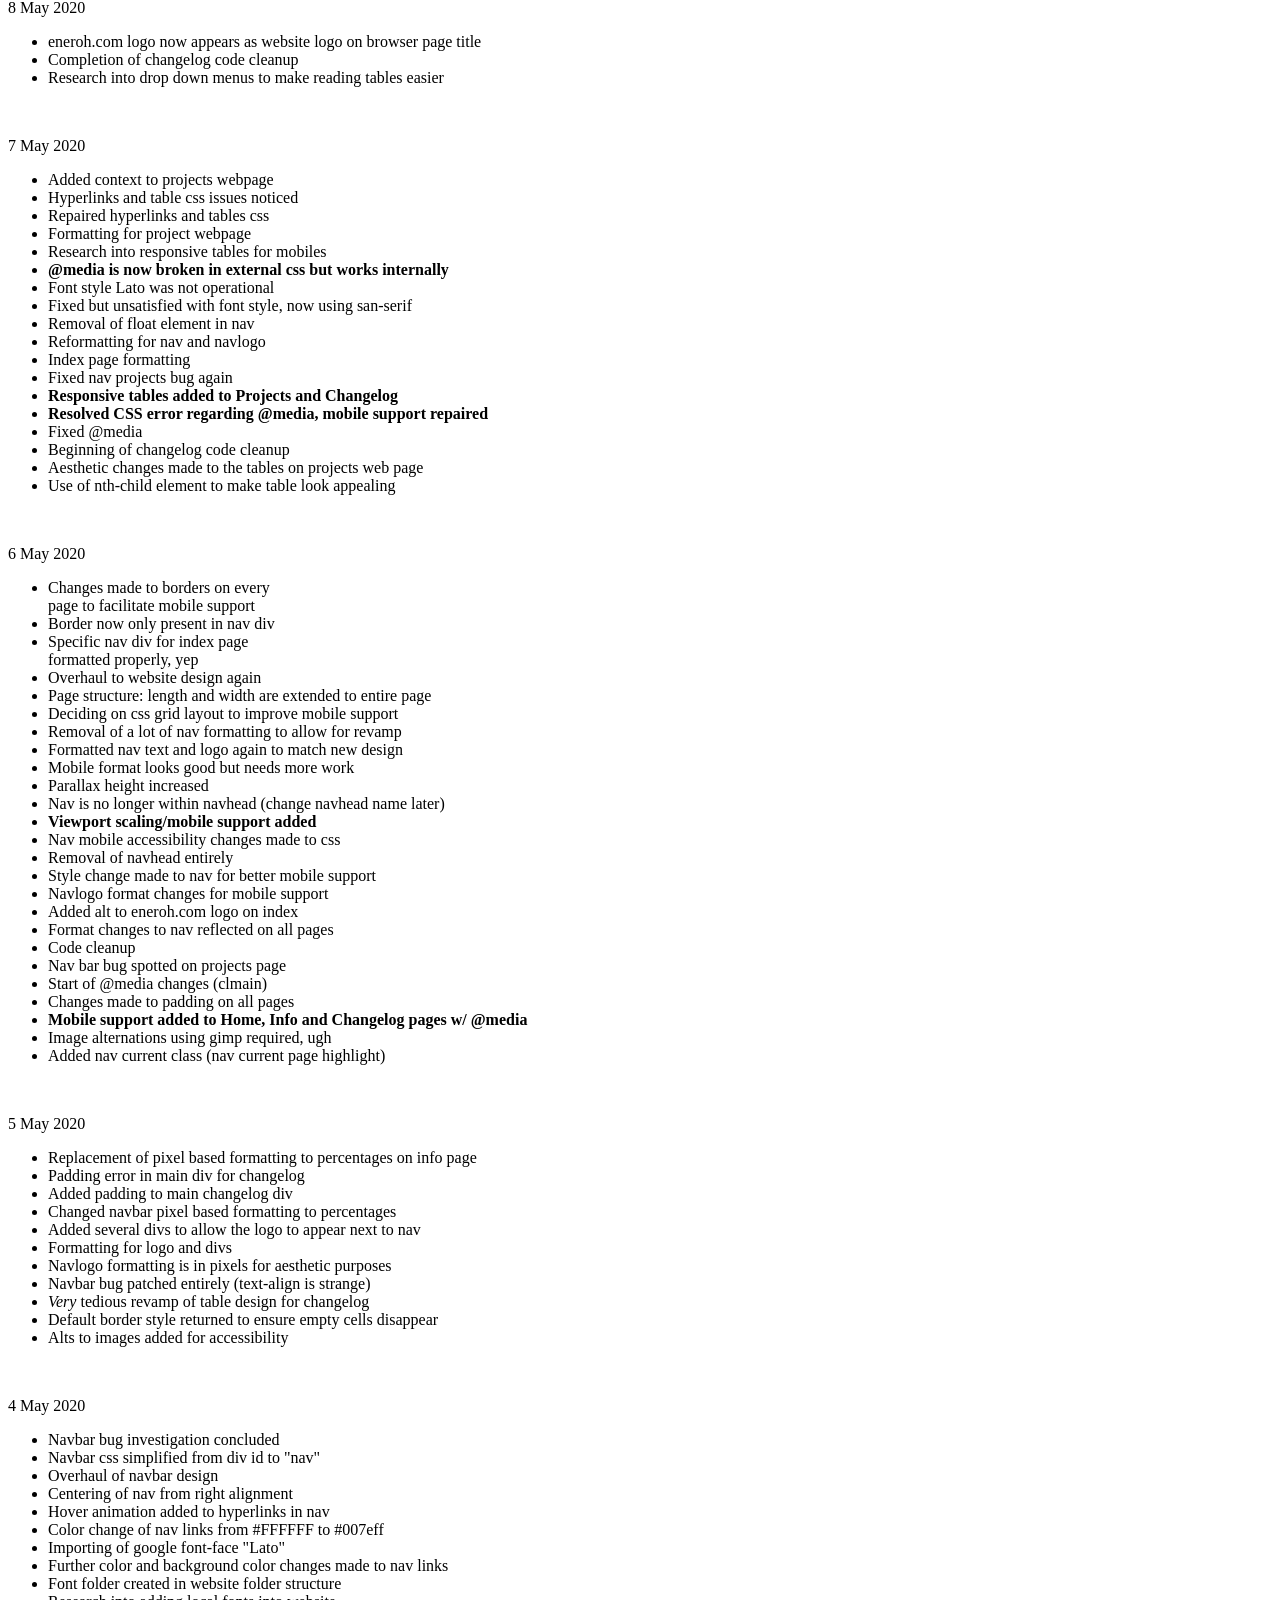
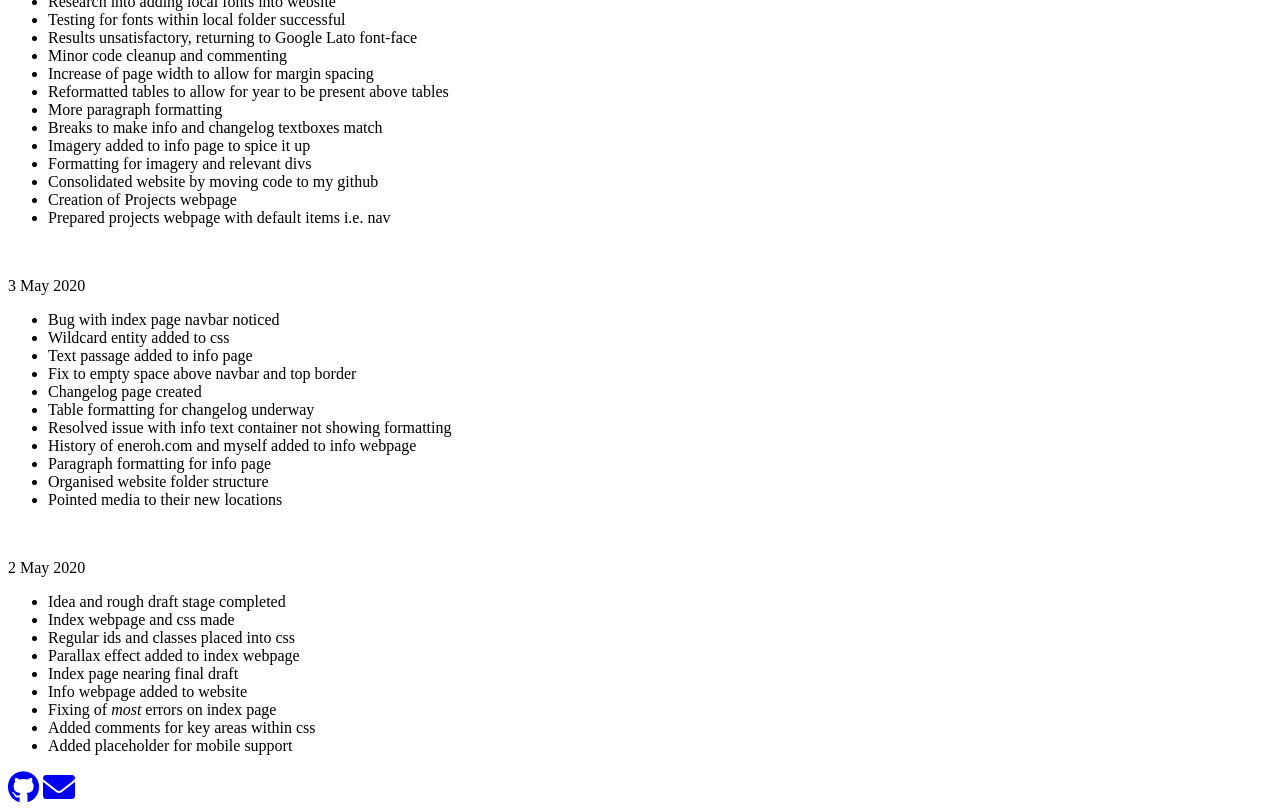
==== commit ded0ab9d: "Comment out navhead div in changelog.html Commented out the navhead div in the changelog." ====
--- a/changelog.html
+++ b/changelog.html
@@ -11,9 +11,9 @@
 			<nav>	
 				<div class="left">
 					<img src="../images/eneroh.png" alt="eneroh.com logo" width="48px">
-					<div class="navhead">
+					<!--<div class="navhead">
 						<img src="../images/navhead.png" alt="eneroh.com text" width="210px">
-					</div>
+					</div>-->
 				</div>
 				<div class="right">
 					<ul>	
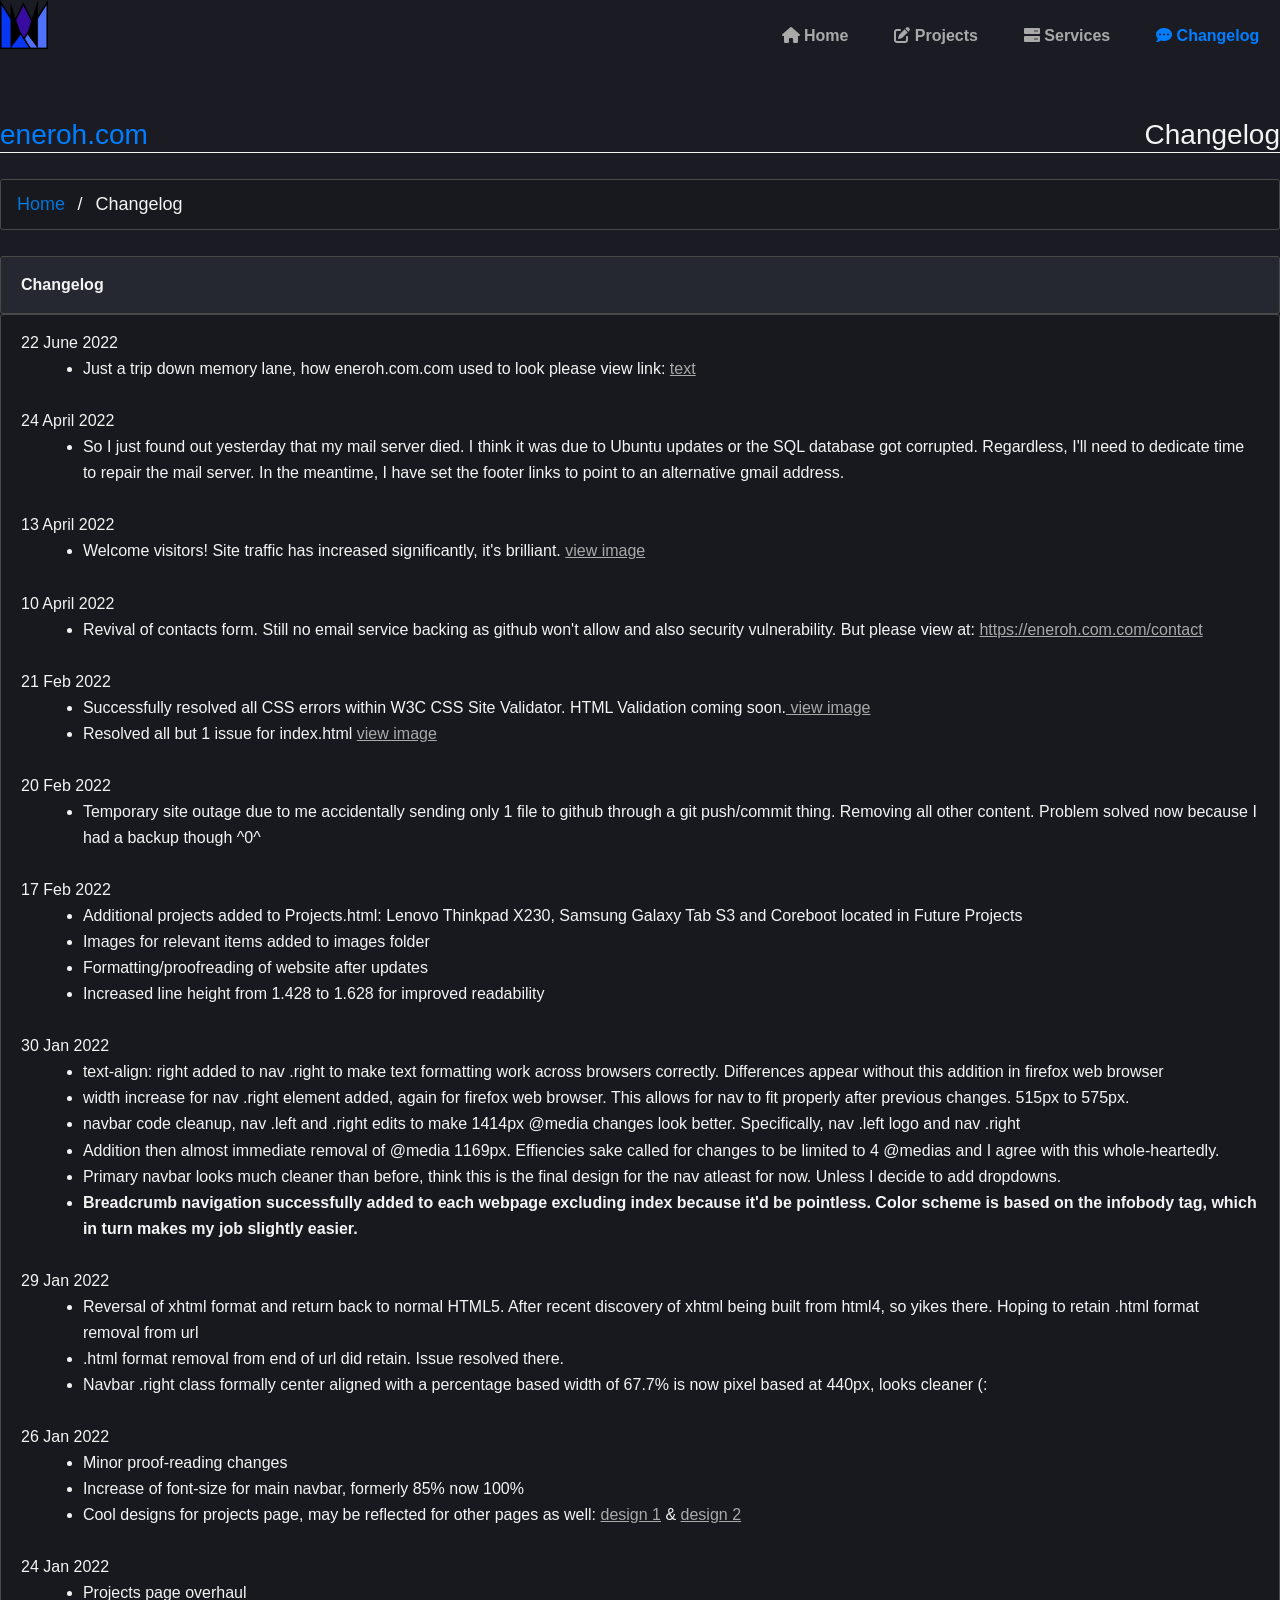
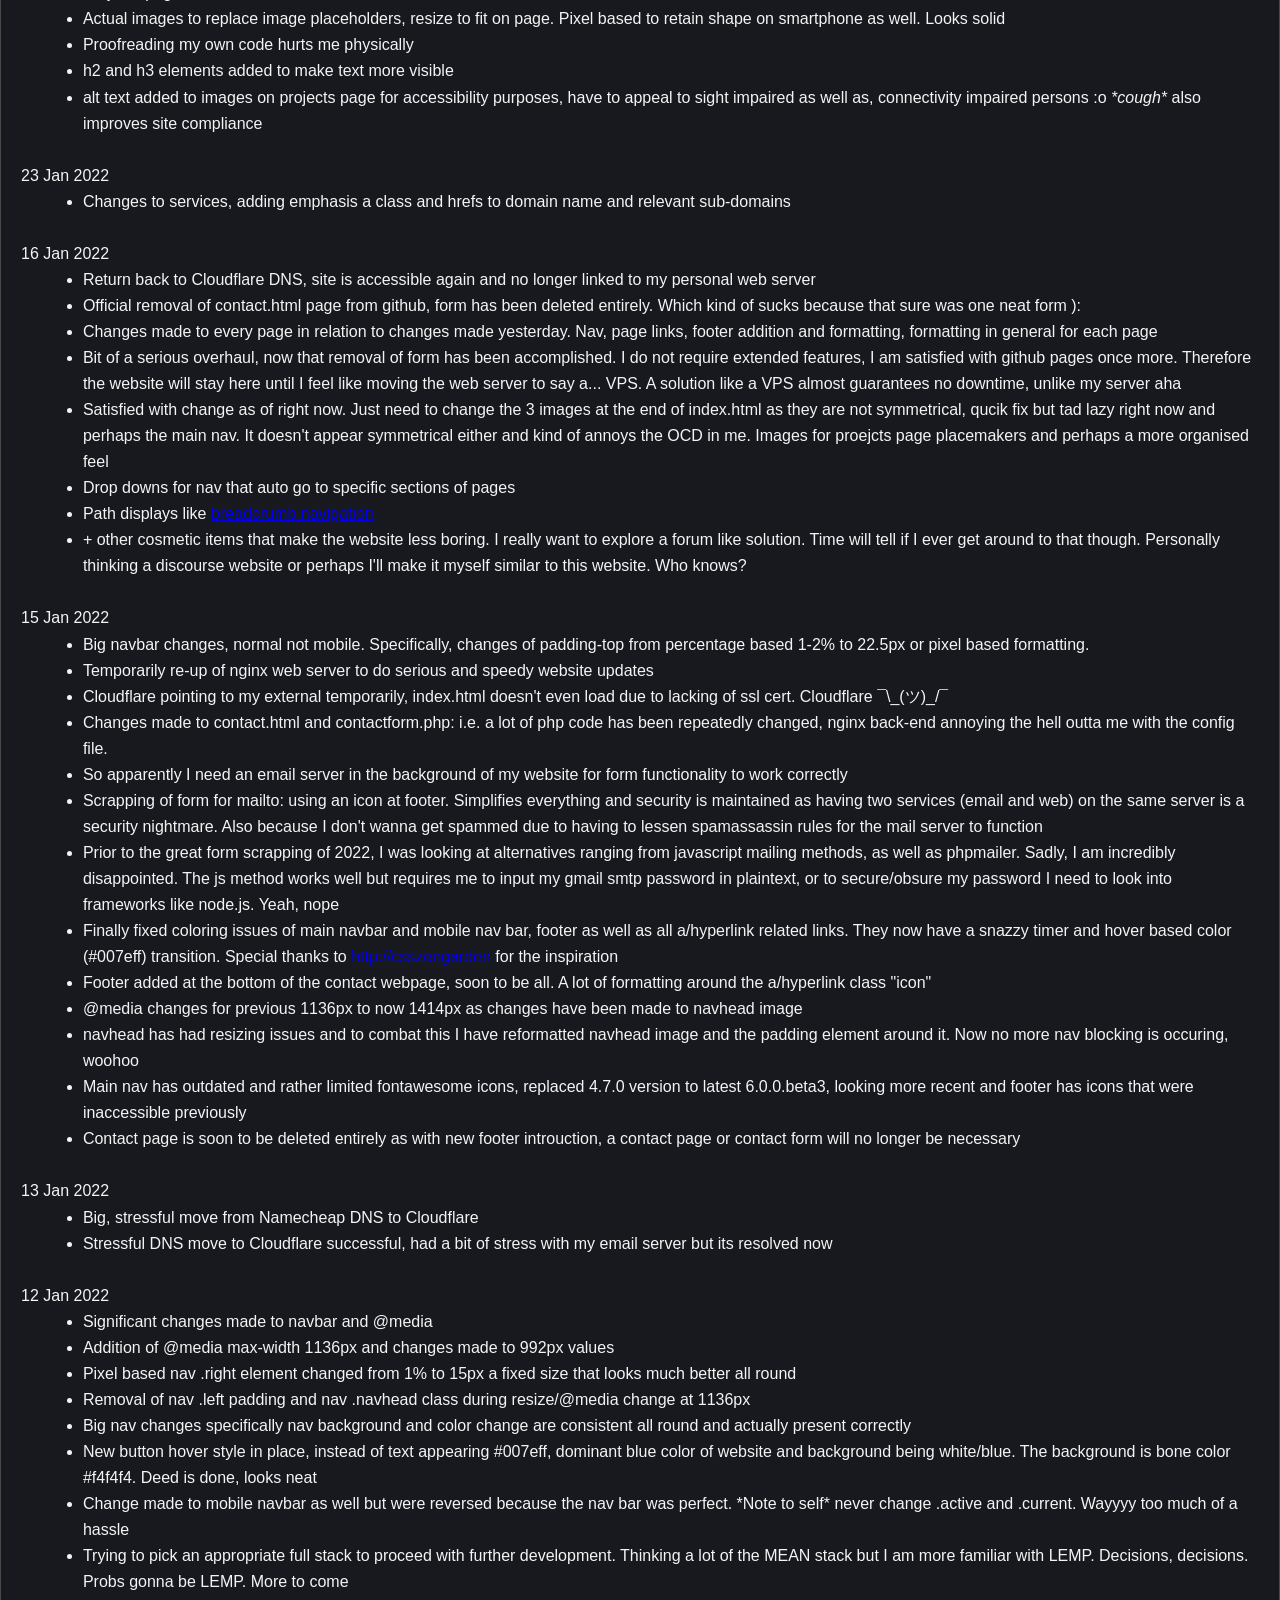
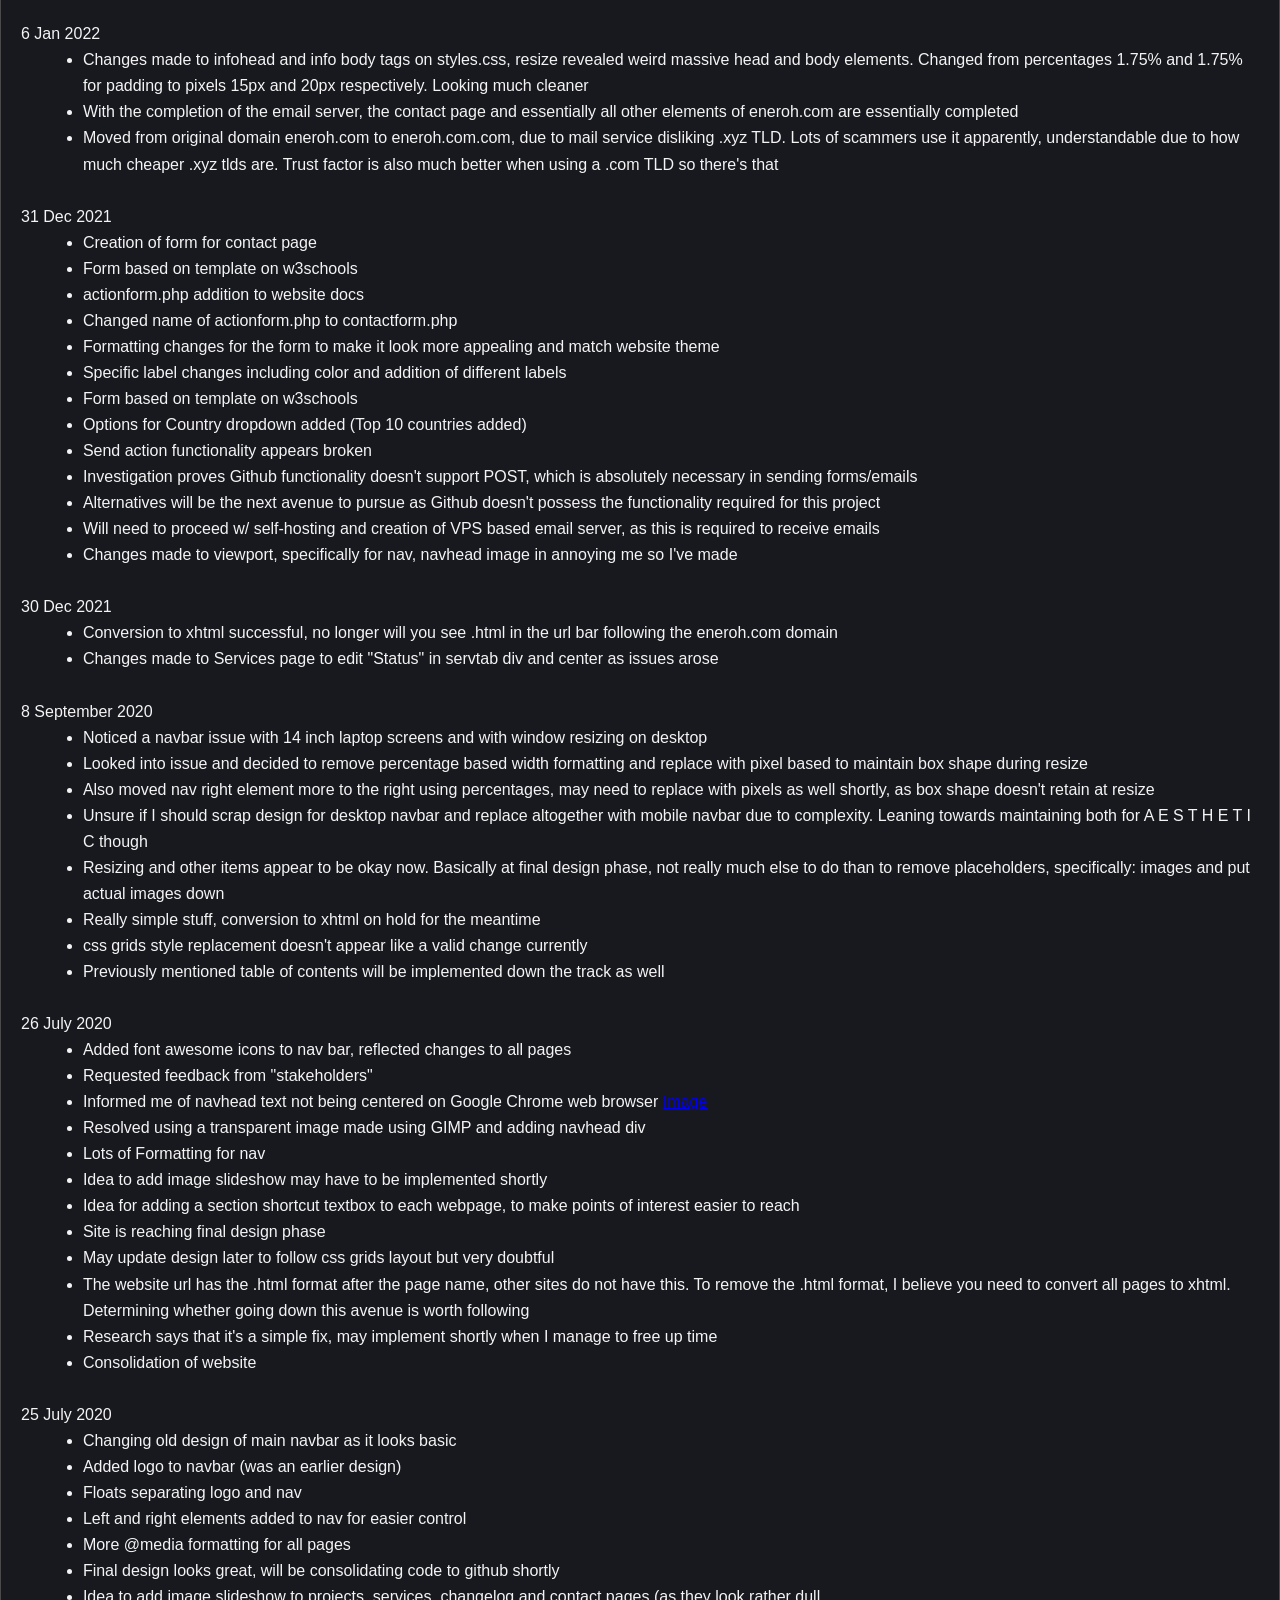
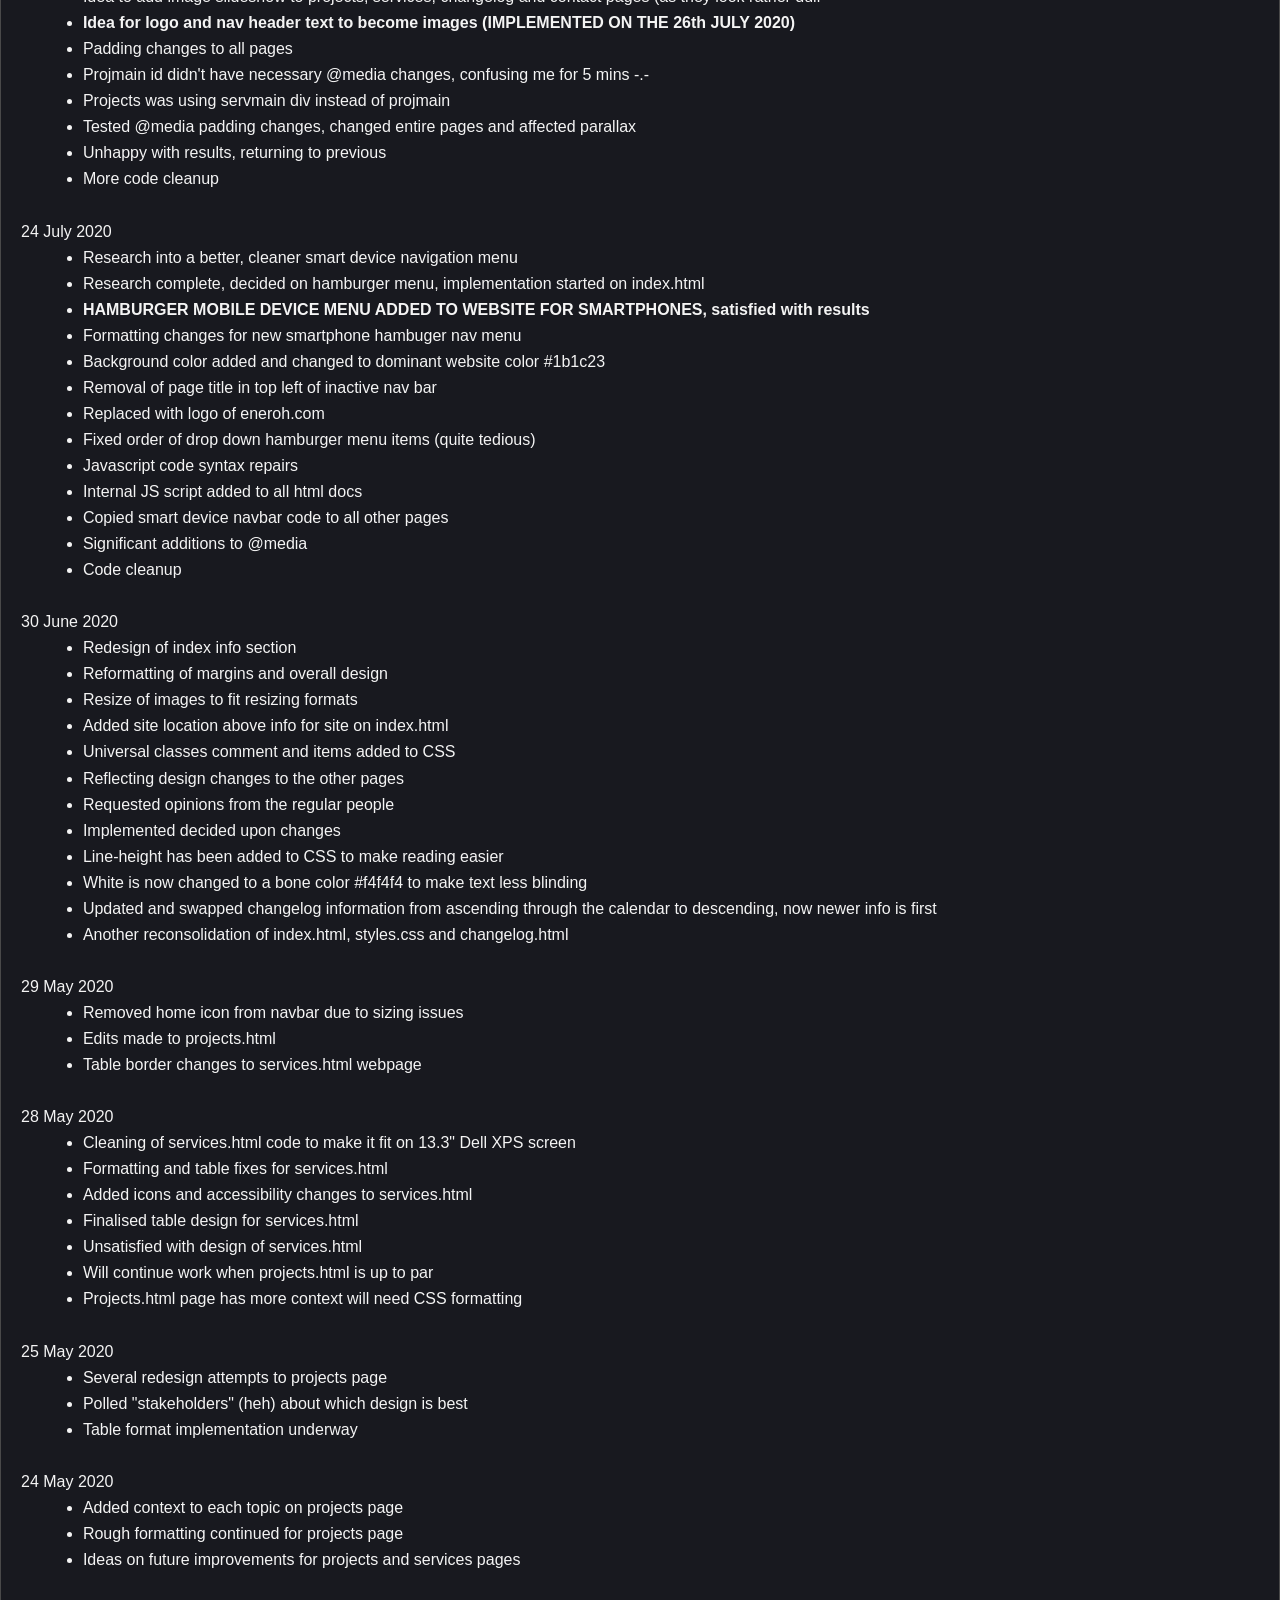
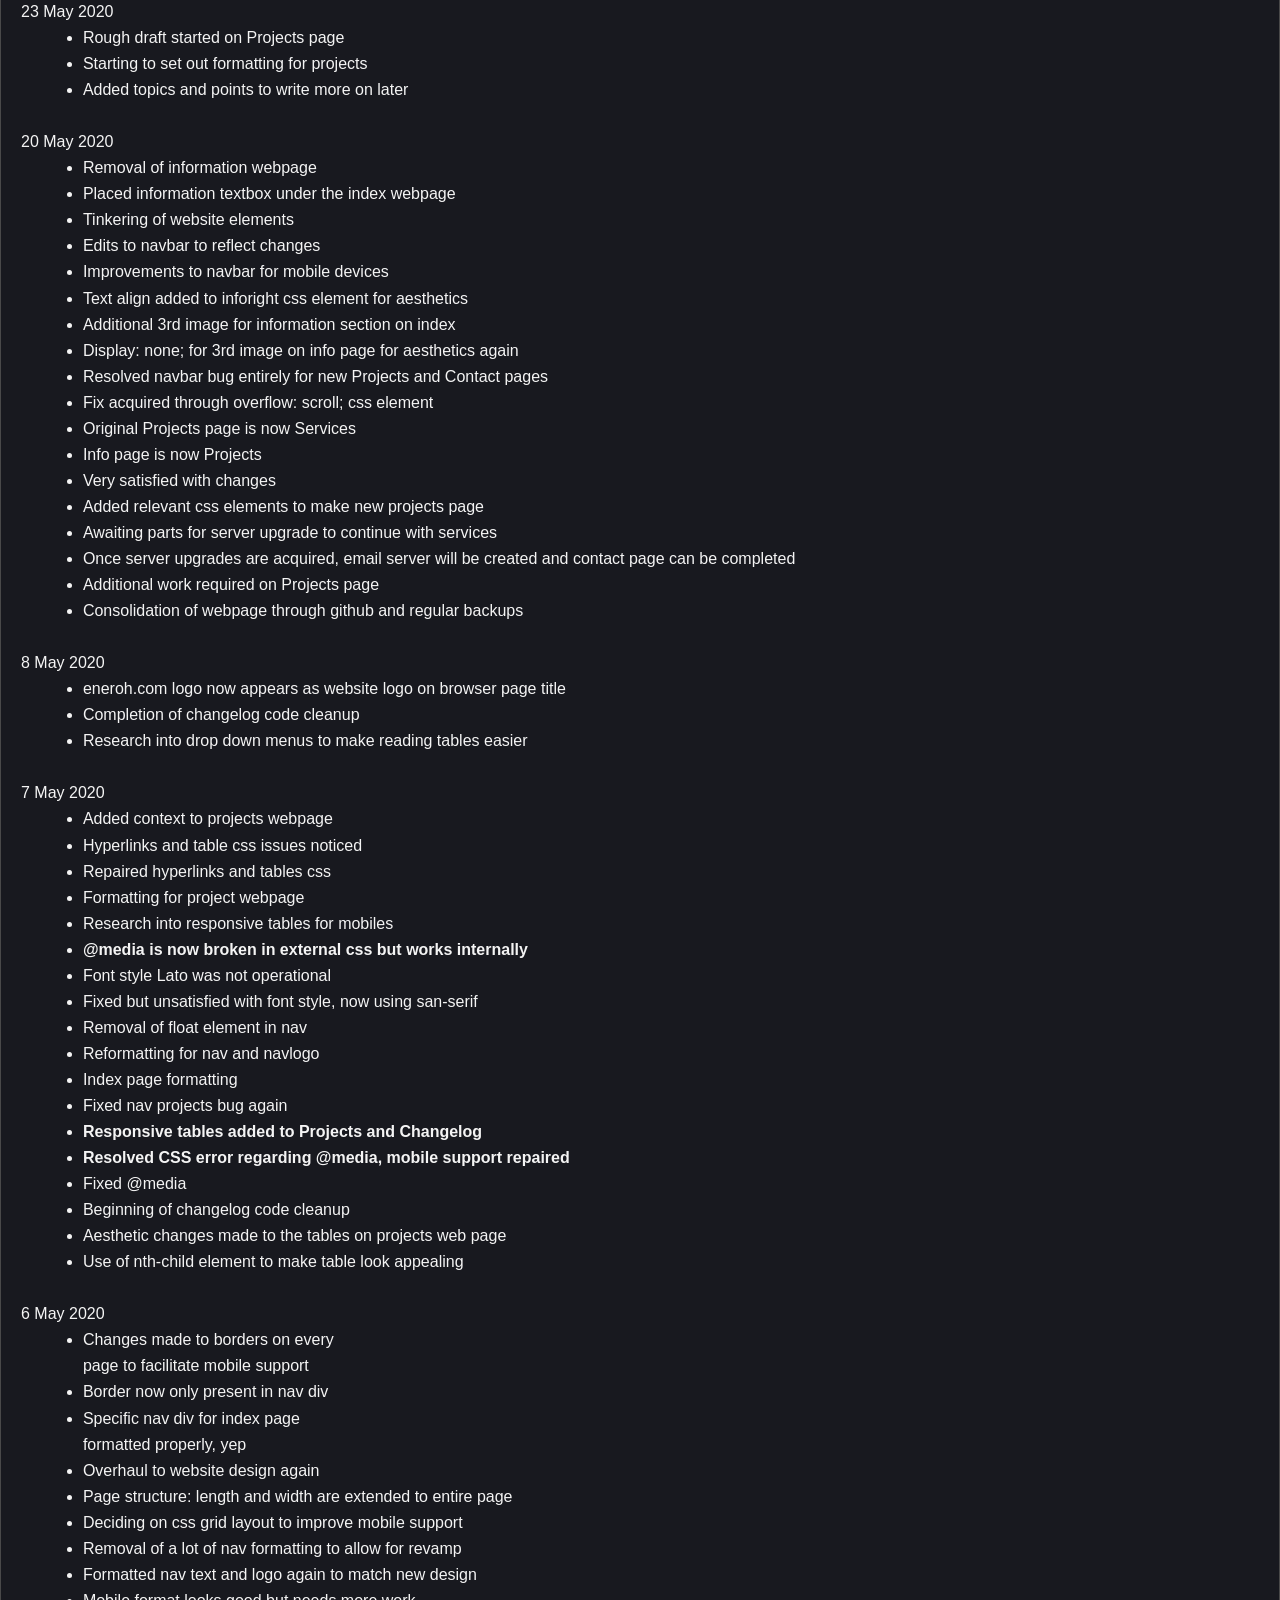
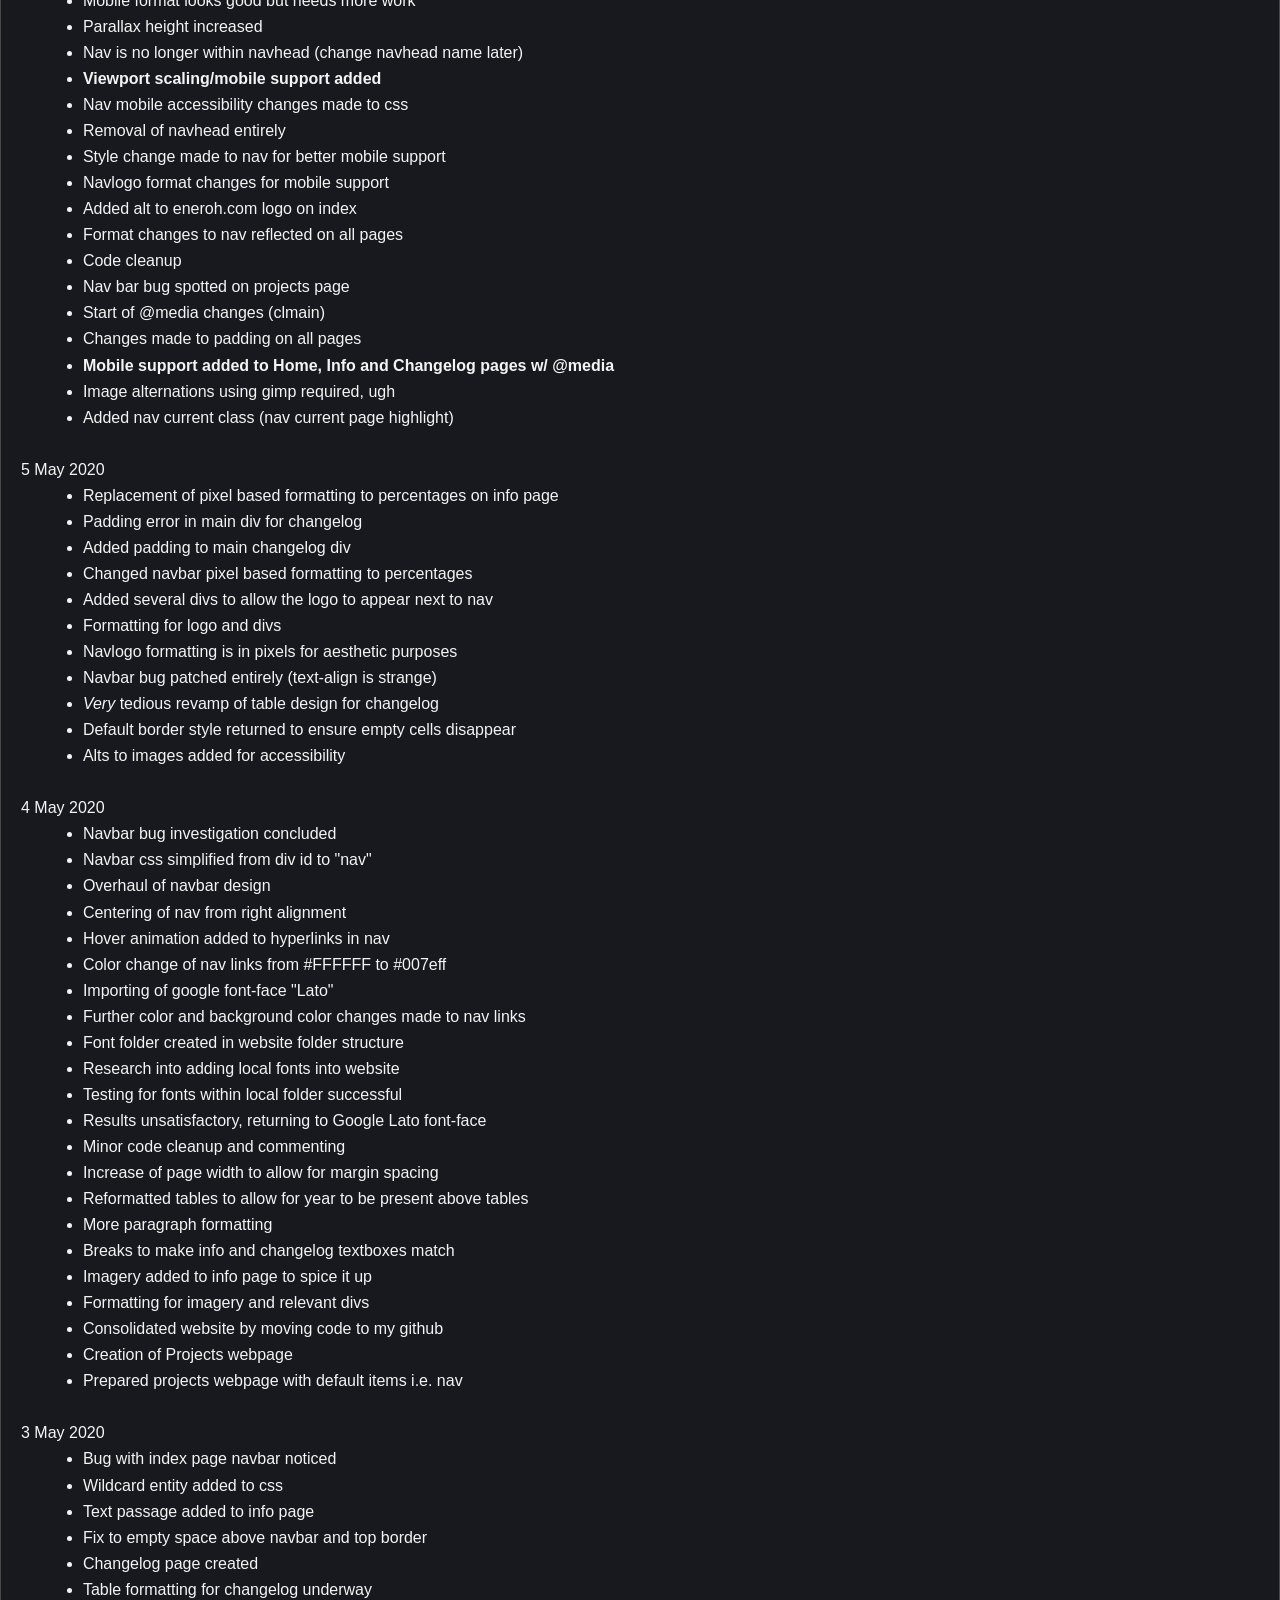
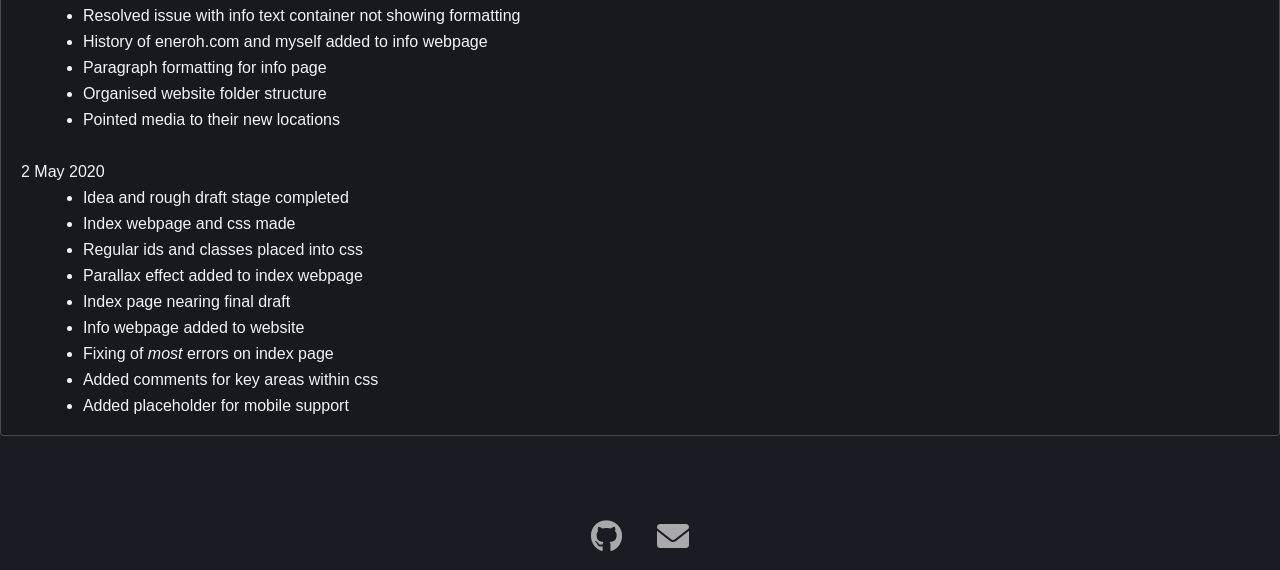
==== commit 448f047d: "Update changelog.html" ====
--- a/changelog.html
+++ b/changelog.html
@@ -193,7 +193,7 @@
 					<li>Changes made to infohead and info body tags on styles.css, resize revealed weird massive head and body elements. Changed from
 					percentages 1.75% and 1.75% for padding to pixels 15px and 20px respectively. Looking much cleaner</li>
 					<li>With the completion of the email server, the contact page and essentially all other elements of eneroh.com are essentially completed</li>
-					<li>Moved from original domain eneroh.com.xyz to eneroh.com.com, due to mail service disliking .xyz TLD. Lots of scammers use it apparently, 
+					<li>Moved from original domain eneroh.com to eneroh.com.com, due to mail service disliking .xyz TLD. Lots of scammers use it apparently, 
 					understandable due to how much cheaper .xyz tlds are. Trust factor is also much better when using a .com TLD so there's that</li>
 				</ul>
 				<br>
--- a/styles/styles.css
+++ b/styles/styles.css
@@ -0,0 +1,884 @@
+/* styles.css */
+
+/*@import url('https://fonts.googleapis.com/css2?family=Lato&display=swap');*/
+
+* {
+	margin: 0;
+	padding: 0;
+	border: 0;
+	vertical-align: baseline;
+	background: transparent;
+	font-family: sans-serif;
+}
+
+/*@font-face {
+	font-family: test;
+	src: url(../fonts/BebasNeue-Regular.woff);
+}*/
+
+body {
+	background-color: #1b1c23;
+	color: #f4f4f4;
+	line-height: 1.628;
+}
+
+/* page specific ids */
+
+h1 {
+	color: #f4f4f4;
+	text-align: center;
+}
+
+h2 {
+	color: #007eff;
+}
+
+table {
+	width: 100%;
+}
+
+hr {
+	border-bottom: 2px solid #f4f4f4;
+	margin: 16px auto;
+	width: 50px;
+}
+
+
+hr:not([size]) {
+	height: 1px;
+}
+
+td {
+	
+}
+
+table.cltabcus:nth-child(even) {
+	background-color: #1b1e4b;
+	text-align: center;
+	border: 1px solid black;
+}
+
+table.cltabcus:nth-child(odd) {
+	text-align: center;
+	border: 1px solid black;
+}
+
+#intro {
+	color: #f4f4f4;
+	height: 100%;
+	width: auto;
+}
+
+#info {
+	color: #f4f4f4;
+	height: 100%;
+	width: auto;
+}
+
+#changelog {
+	color: #f4f4f4;
+	height: 100%;
+	width: auto;
+}
+
+#projects {
+	color: #f4f4f4;
+	height: 100%;
+	width: auto;
+}
+
+#services {
+	color: #f4f4f4;
+	height: 100%;
+	width: auto;
+}
+
+
+#contact {
+	color: #f4f4f4;
+	height: 100%;
+	width: auto;
+}
+
+/* nav bar in all its glory */
+
+nav {
+	background-color: #1b1c23;
+	color: #f4f4f4;
+	padding-left: 20%;
+	padding-right: 20%;
+	position: relative;
+	height: 60px;
+	width: auto;
+	list-style-type: none;
+}
+
+nav li {
+	display: inline;
+	font-weight: bold;
+}
+
+nav a:link {
+	border-radius: 5%;
+	margin: 0 1%;
+	padding: 15px;
+	font-size: 100%;
+	color: #a9a9a9;
+	text-decoration: none;
+}
+
+nav a:link:hover {
+	/*background-color: #007eff;*/
+	color: #f4f4f4;
+	transition: color 0.5s ease-out, box-shadow 0.5s ease-out;
+}
+
+nav .left {
+	display: inline;
+	position: absolute;
+	width: 285px;
+	float: left;
+}
+
+nav .right {
+	float: right;
+	padding-top: 22.5px;	
+	width: 575px;
+	text-align: right;
+}
+
+nav .navhead {
+	padding-left: 2%;
+	width: auto;
+	height: auto;
+	display: inline;
+}
+
+/* smart device nav bar */
+
+.navcont {
+	height: auto;
+	width: auto;
+	color: white;
+	display: none;
+}
+
+.navmain {
+	overflow: hidden;
+	background-color: #1b1c23;
+	position: relative;
+
+}
+
+.navmain #navitems {
+	display: none;
+}
+
+.navmain a.icon {
+	background: #000;
+	display: block;
+	position: absolute;
+	right: 0;
+	top: 0;
+}
+
+.navmain a {
+	color: #a9a9a9;
+	padding: 14px 16px;
+	text-decoration: none;
+	font-size: 16px;
+	display: block;
+}
+
+.navmain a:hover {
+	background-color: #f4f4f4; 	
+	color: #f4f4f4;
+	transition: color 0.5s ease-out, box-shadow 0.5s ease-out;
+}
+
+.navmain a:hover:not(.active) {
+	background-color: #a9a9a9;
+	color: #1b1c23;
+
+}
+
+.active {
+  background-color: #000;
+  color: #000;
+}
+
+.navmain a:visited {
+	color: #f4f4f4;	
+}
+
+.navlogo {
+	padding-left: 2%;
+}
+
+/* breadcrumb navigation */
+
+ul.breadcrumb {
+  padding: 10px 16px;
+  list-style: none;
+  background-color: #18191f;
+  border: 1px solid #494949;
+  border-radius: 3px;
+}
+
+ul.breadcrumb li {
+  display: inline;
+  font-size: 18px;
+}
+
+ul.breadcrumb li+li:before {
+  padding: 8px;
+  color: #f4f4f4;
+  content: "/\00a0";
+}
+
+ul.breadcrumb li a {
+  color: #0275d8;
+  text-decoration: none;
+}
+
+ul.breadcrumb li a:hover {
+  color: #01447e;
+  text-decoration: underline;
+}
+
+/* index related ids and classes */
+
+#parallax {
+	height: 1000px;
+	width: 100%;
+	background-image: url("../images/parallax.jpg");
+	background-attachment: fixed;
+	background-position: center;
+	background-repeat: no-repeat;
+	background-size: cover;
+}
+
+#header {
+	padding-top: 5%;
+	height: auto;
+	width: auto;
+}
+
+.logo {
+	text-align: center;
+}
+
+.heading {
+	height: 10%;
+	width: 100%;
+	text-align: center;
+	text-shadow: 3px 3px #000;
+	font-size: 120%;
+}
+
+.subheading {
+
+}
+
+/* Universal classes */
+
+.pagehead {
+	border-bottom: 1px solid #f4f4f4;
+	height: auto;
+	width: 100%;
+	list-style-type: none;
+	padding-bottom: 40px;
+	margin-right: 10%;
+}
+
+.pageleft ul {
+	color: #007eff;
+	font-size: 175%;
+	float: left;
+	list-style: none;
+}
+
+.pageright ul {
+	color: #f4f4f4;
+	font-size: 175%;
+	float: right;
+	list-style: none;
+}
+
+.infohead {
+	border: 1px solid #494949;
+	background-color: #262831;
+	border-radius: 3px;
+	display: block;
+	height: 100%;
+	width: auto;
+	padding: 15px 20px;
+}
+
+.infobody {
+	background-color: #18191f;
+	border: 1px solid #494949;
+	border-radius: 3px;
+	display: block;
+	padding: 15px 20px;
+}
+
+.infobody ul {
+	padding-left: 5%;
+}
+
+footer {
+	height: 50px;
+	width: 100%;
+	padding-top: 20px;
+	vertical-align: middle;
+	text-align: center;
+}
+
+footer a {
+	padding: 15px;
+	color: #a9a9a9;
+}
+
+footer a:hover {
+	color: #f4f4f4;
+	transition: color 0.5s ease-out, box-shadow 0.5s ease-out;
+}
+
+a.emphasis {
+	color: #a9a9a9;
+}
+
+a.emphasis:hover {
+	color: #f4f4f4;
+}
+
+/* info classes */
+
+#infomain {
+	padding-top: 2%;
+	padding-left: 20%;
+	padding-right: 20%;
+	height: auto;
+	width: auto;
+}
+
+.infotop {
+	height: 100%;
+	width: 100%;
+}
+
+.infobottom {
+	height: 100%;
+	width: 100%;
+	text-align: center;
+	vertical-align: middle;
+	padding-bottom: 50px;
+}
+
+.infobottom img {
+	padding-left: 50px;
+	padding-right: 50px;
+}
+
+/* Changelog classes */
+
+#clmain {
+	padding-top: 2%;
+	padding-left: 20%;
+	padding-right: 20%;
+	padding-bottom: 5%;
+	height: auto;
+	width: auto;
+}
+
+#cltable {
+	display: block;
+	width: 100%;
+}
+
+.cltabcus {
+	display: block;
+	empty-cells: hide;
+	width: 100%;
+}
+
+table.cltabcus tr, table.cltabcus td, table.cltabcus tbody {
+	display: block;
+}
+
+table.cltabcus td {
+	padding-top: 1%;
+	padding-bottom: 1%;
+}
+
+/* Projects classes */
+
+#projmain {
+	padding-top: 2%;
+	padding-left: 20%;
+	padding-right: 20%;
+	padding-bottom: 5%;
+	height: auto;
+	width: auto;
+}
+
+/* Services classes */
+
+#servmain {
+	padding-top: 2%;
+	padding-left: 20%;
+	padding-right: 20%;
+	padding-bottom: 5%;
+	height: auto;
+	width: auto;
+}
+
+/*#servtable {
+	display: block;
+	width: 100%;
+}*/
+
+table.servtab {
+	height: 100%;
+	width: 99.5%;	
+	table-layout: fixed;
+}
+
+table.servtab th, table.servtab tr, table.servtab td, table.servtab tbody {
+	vertical-align: middle;
+}
+
+table.servtab td {
+	padding-top: 1%;
+	padding-bottom: 1%;
+}
+
+/*#servleft {
+	text-align: right;
+	float: left;
+	width: 9%;
+	height: 100%;
+	display: inline;
+}
+
+#servright {
+	text-align: left;
+	float: right;
+	width: 90.5%;
+	height: 100%;
+	display: inline;
+}*/
+
+/* Contact classes */
+
+#contmain {
+	padding-top: 2%;
+	padding-left: 20%;
+	padding-right: 20%;
+	padding-bottom: 5%;
+	height: auto;
+	width: auto;
+}
+
+/* The form, oh yeah baby */
+
+.form {
+  border-radius: 5px;
+  padding: 20px;
+}
+
+.form label {
+	font-weight: bold;
+}
+
+input[type=text], select, textarea {
+  width: 100%;
+  padding: 12px; 
+  border: 1px solid #494949;
+  border-radius: 4px;
+  box-sizing: border-box;
+  margin-top: 6px;
+  margin-bottom: 16px;
+  resize: vertical;
+  color: #f4f4f4;
+  background-color: #1b1c23;
+}
+
+input[type=email], select, textarea {
+  width: 100%;
+  padding: 12px; 
+  border: 1px solid #494949;
+  border-radius: 4px;
+  box-sizing: border-box;
+  margin-top: 6px;
+  margin-bottom: 16px;
+  resize: vertical;
+  color: #f4f4f4;
+  background-color: #1b1c23;
+}
+
+
+input[type=submit] {
+  background-color: #007eff;
+  color: #f4f4f4;
+  padding: 12px 20px;
+  border: none;
+  border-radius: 4px;
+  cursor: pointer;
+}
+
+input[type=submit]:hover {
+  background-color: #0065CC;
+  color: #000;
+}
+
+/* Hyperlink related items */
+
+li a:hover:not(.current) {
+  /*background-color: #555;*/
+  color: #007eff;
+}
+
+li a.current {
+  /*background-color: #007eff;*/
+  color: #007eff;
+}
+
+infobody a:link {
+	color: #f4f4f4;
+	text-decoration: none;
+	outline: 0;
+}
+
+servtab a:link {
+	outline: 0;
+}
+
+a:active {
+	color: #f4f4f4;
+	text-decoration: none;
+}
+
+/*a:hover {
+	color: #007eff;
+}*/
+
+/*a:visited {
+	color: #f4f4f4;	
+}*/
+
+a.emphasis:hover {
+	color: #f4f4f4;
+	transition: color 0.5s ease-out, box-shadow 0.5s ease-out;	
+}
+
+/* Resizing options */
+
+@media screen and (max-width:1414px) {
+	
+	nav {
+		padding-left: 0;
+		padding-right: 0;
+	}
+	
+	nav .navhead {
+		display: none;
+	}
+	
+	navhead {
+		display: none;
+	}
+	
+	nav .left {
+		width: 0px;
+		left: 0;
+	}
+	
+	nav .right {
+		width:	575px;
+	}
+	
+	#infomain {
+		width: 100%;
+		padding-left: 0%;
+		padding-right: 0%;	
+	}
+
+	.infoleft {
+		width: 100%;
+	}
+	
+	.inforight {
+		width: 100%;
+		padding-top: 0%;
+	}
+	
+	#projmain {
+		width: 100%;
+		padding-left: 0%;
+		padding-right: 0%;
+	}
+
+	#servmain {
+		width: 100%;
+		padding-left: 0%;
+		padding-right: 0%;
+	}
+
+	#clmain {
+		width: 100%;
+		padding-left: 0%;
+		padding-right: 0%;
+	}
+	
+	#contmain {
+		width: 100%;
+		padding-left: 0%;
+		padding-right: 0%;
+	}
+}
+
+@media screen and (max-width:992px) {
+
+	.navlogo {
+		width: 100%;
+		padding-left: 0%;
+		
+	}
+
+	nav {
+		display: none;
+	}
+	
+	.navcont {
+		display: block;
+	}
+
+	#infomain {
+		width: 100%;
+		padding-left: 0%;
+		padding-right: 0%;	
+	}
+
+	.infoleft {
+		width: 100%;
+	}
+	
+	.inforight {
+		width: 100%;
+		padding-top: 0%;
+	}
+	
+	#projmain {
+		width: 100%;
+		padding-left: 0%;
+		padding-right: 0%;
+	}
+
+	#servmain {
+		width: 100%;
+		padding-left: 0%;
+		padding-right: 0%;
+	}
+
+	#clmain {
+		width: 100%;
+		padding-left: 0%;
+		padding-right: 0%;
+	}
+	
+	#contmain {
+		width: 100%;
+		padding-left: 0%;
+		padding-right: 0%;
+	}
+}
+
+@media screen and (max-width: 768px) {
+
+	.navlogo {
+		width: 100%;
+		padding-left: 0%;
+	}
+	
+	nav {
+		display: none;
+	}
+	
+	.navcont {
+		display: block;
+	}
+
+	#infomain {
+		width: 100%;
+		padding-left: 0%;
+		padding-right: 0%;
+	}
+
+	.infoleft {
+		width: 100%;
+	}
+	
+	.inforight {
+		width: 100%;
+		padding-top: 0%;
+	}
+
+	#projmain {
+		width: 100%;
+		padding-left: 0%;
+		padding-right: 0%;
+	}
+
+	#servmain {
+		width: 100%;
+		padding-left: 0%;
+		padding-right: 0%;
+	}
+
+	#clmain {
+		width: 100%;
+		padding-left: 0%;
+		padding-right: 0%;
+	}
+	
+	#contmain {
+		width: 100%;
+		padding-left: 0%;
+		padding-right: 0%;
+	}
+
+}
+
+@media screen and (max-width: 600px) {
+
+	.navlogo {
+		width: 100%;
+		padding-left: 0%;
+	}
+
+	nav {
+		display: none;
+	}
+
+	nav a {
+		font-size: 74.5%;
+		color: #f4f4f4;
+	}
+	
+	.navcont {
+		display: block;
+	}
+
+	#infomain {
+		width: 100%;
+		padding-left: 0%;
+		padding-right: 0%;
+	}
+
+	.infoleft {
+		width: 100%;
+	}
+	
+	.inforight {
+		width: 100%;
+		padding-top: 0%;
+	}
+	
+	.infobottom img {
+		padding-left: 0px;
+		padding-right: 0px;
+	}
+	
+	#projmain {
+		width: 100%;
+		padding-left: 0%;
+		padding-right: 0%;
+	}
+
+	#servmain {
+		width: 100%;
+		padding-left: 0%;
+		padding-right: 0%;
+	}
+
+	#clmain {
+		width: 100%;
+		padding-left: 0%;
+		padding-right: 0%;
+	}
+	
+	#contmain {
+		width: 100%;
+		padding-left: 0%;
+		padding-right: 0%;
+	}
+
+}
+
+@media screen and (max-width: 400px) {
+
+	.navlogo {
+		width: 100%;
+		padding-left: 0%;
+	}
+
+	nav a {
+		font-size: 74.5%;
+		color: #f4f4f4;
+	}
+	
+	.navcont {
+		display: block;
+	}
+
+	#infomain {
+		width: 100%;
+		padding-left: 0%;
+		padding-right: 0%;
+	}
+
+	.infoleft {
+		width: 100%;
+	}
+	
+	.inforight {
+		width: 100%;
+		padding-top: 0%;
+	}
+	
+	.infobottom img {
+		padding-left: 0px;
+		padding-right: 0px;
+	}
+	
+	.hiddenpic {
+		display: none;	
+	}
+	
+	#projmain {
+		width: 100%;
+		padding-left: 0%;
+		padding-right: 0%;
+	}
+
+
+	#servmain {
+		width: 100%;
+		padding-left: 0%;
+		padding-right: 0%;
+	}
+
+	#clmain {
+		width: 100%;
+		padding-left: 0%;
+		padding-right: 0%;
+	}
+	
+	#contmain {
+		width: 100%;
+		padding-left: 0%;
+		padding-right: 0%;
+	}
+}
